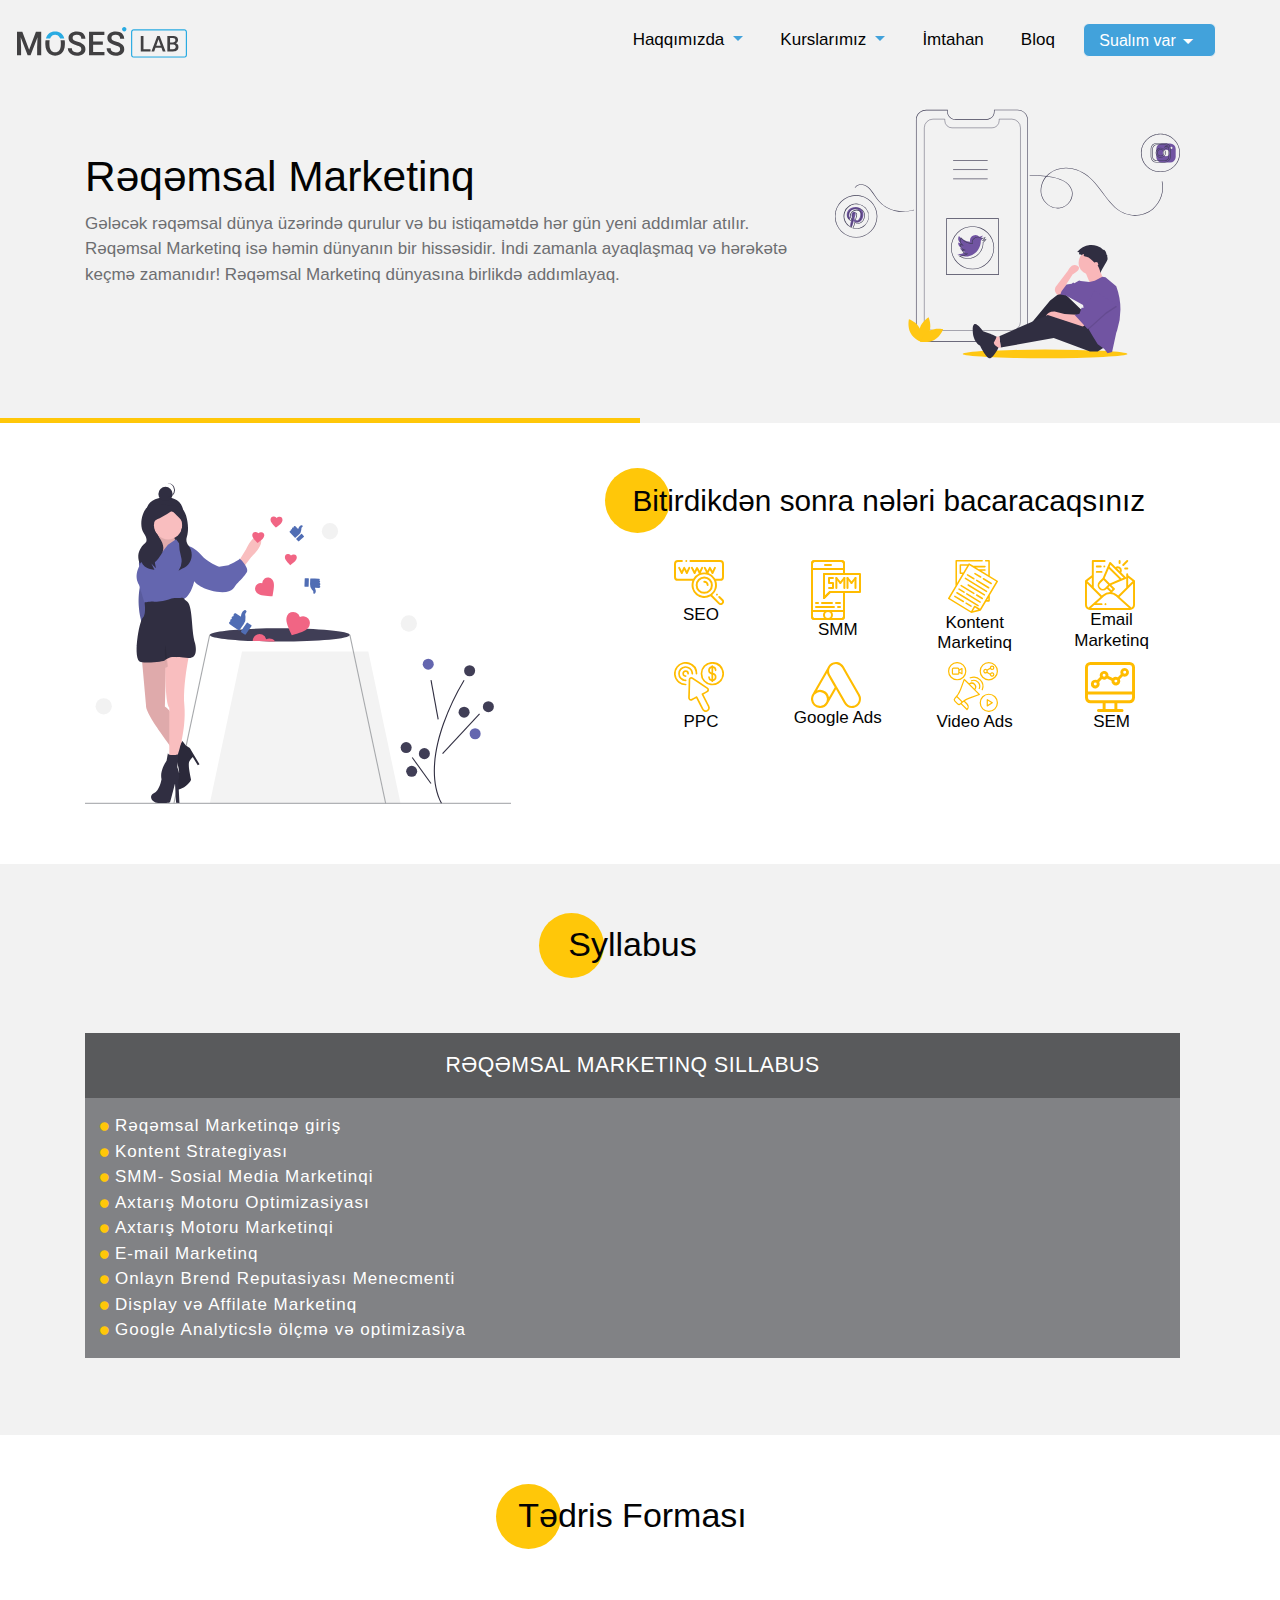
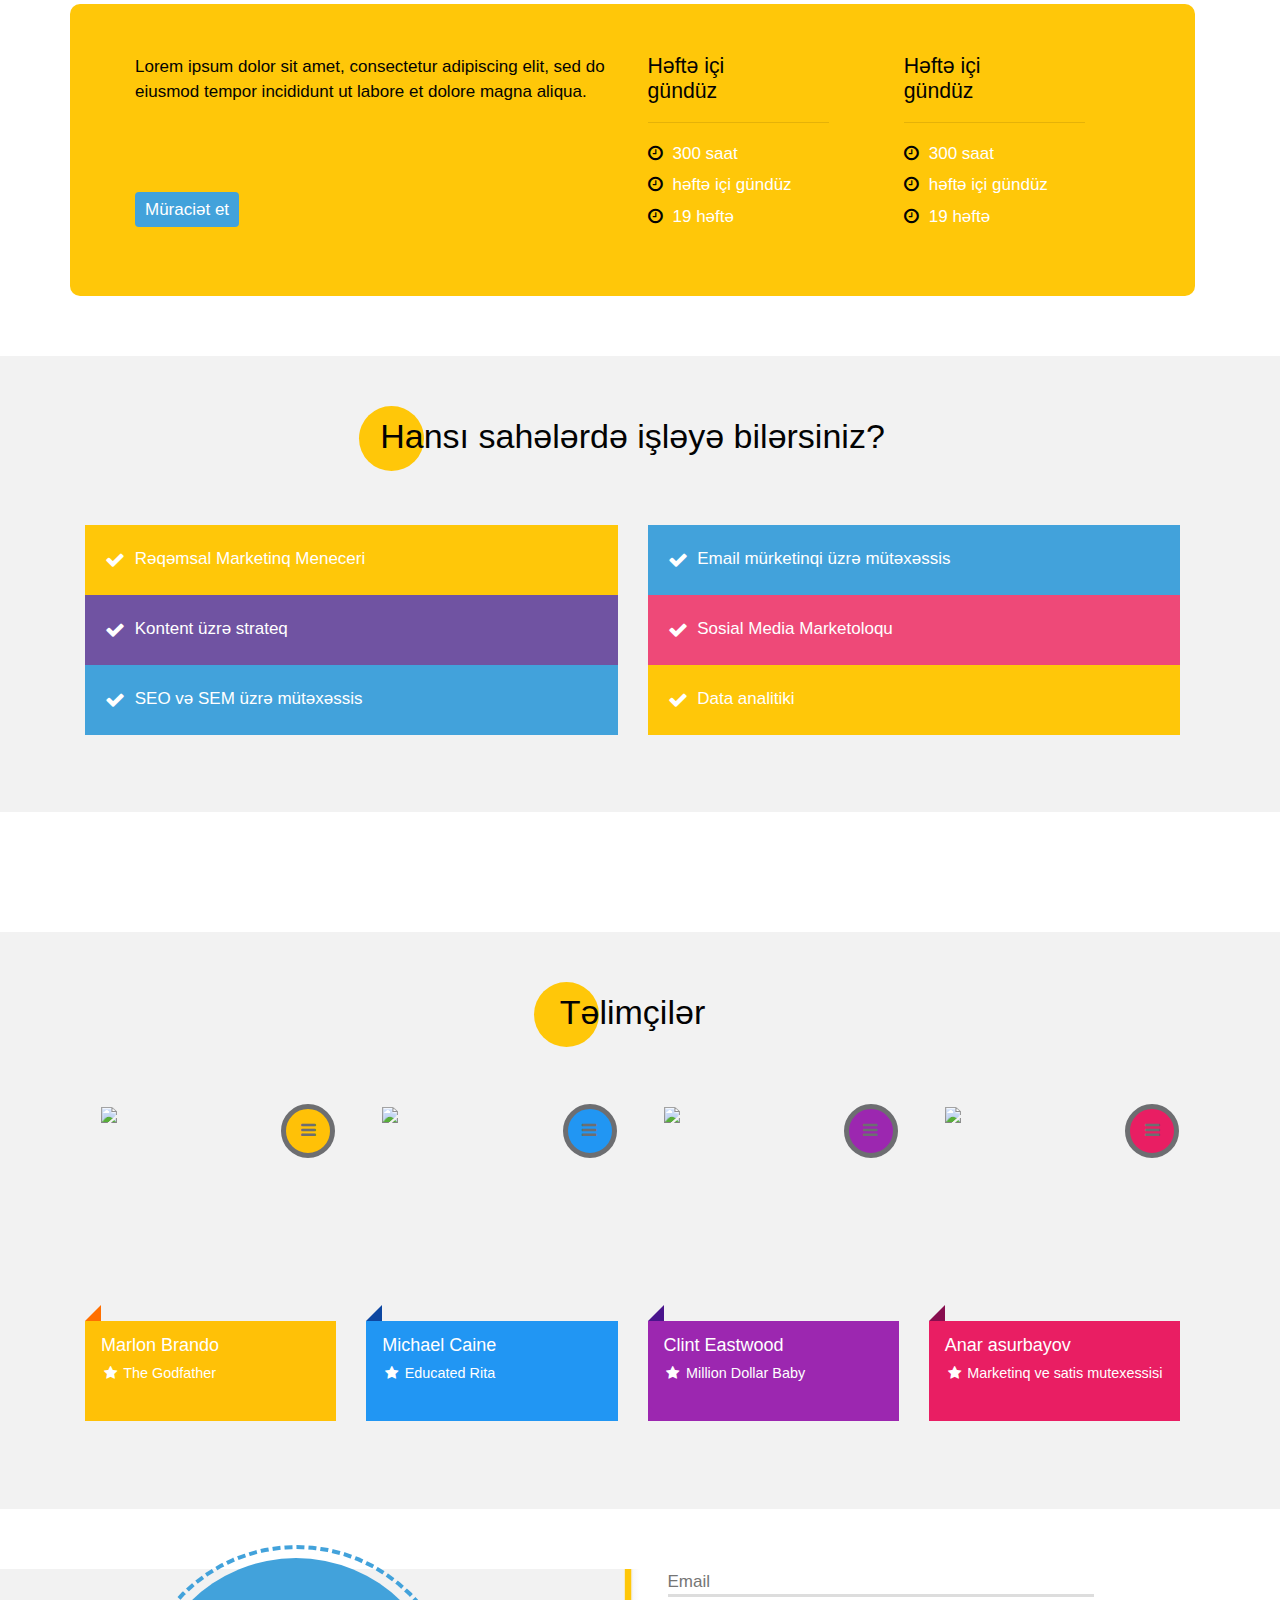
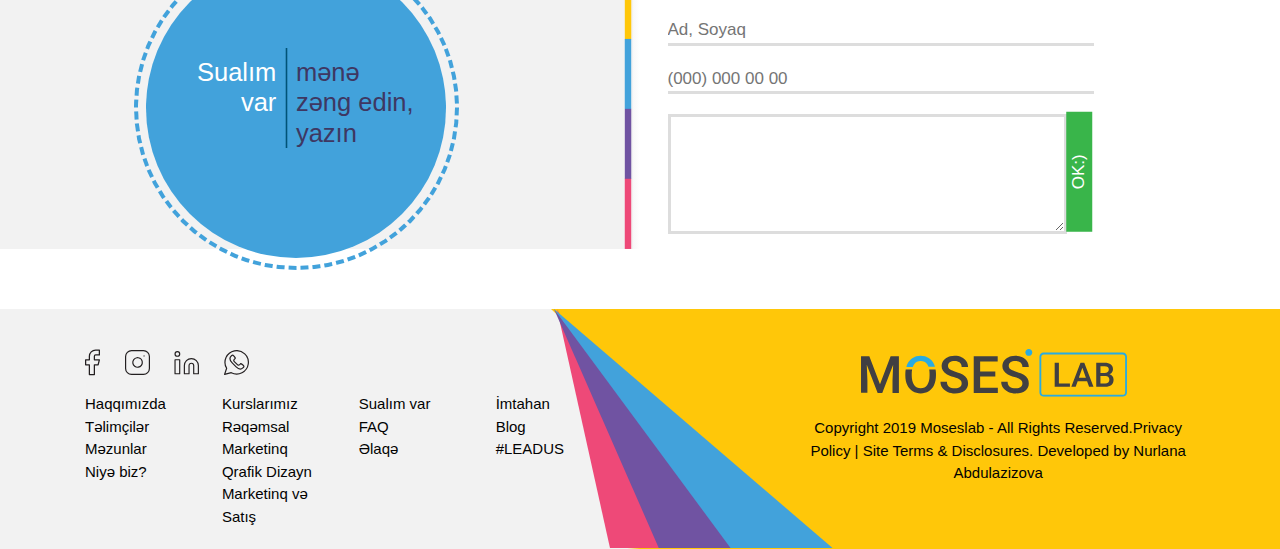
==== digital-marketing-course.html @ 6762bf2b "Initial commit" ====
<!DOCTYPE html>
<html>

<head>
    <title>Moseslab</title>
    <meta charset="utf-8">
    <link href="https://stackpath.bootstrapcdn.com/font-awesome/4.7.0/css/font-awesome.min.css" rel="stylesheet">
    <link rel="stylesheet" href="https://stackpath.bootstrapcdn.com/bootstrap/4.3.1/css/bootstrap.min.css" integrity="sha384-ggOyR0iXCbMQv3Xipma34MD+dH/1fQ784/j6cY/iJTQUOhcWr7x9JvoRxT2MZw1T" crossorigin="anonymous">
    <link rel="stylesheet" href="https://use.fontawesome.com/releases/v5.7.2/css/all.css" integrity="sha384-fnmOCqbTlWIlj8LyTjo7mOUStjsKC4pOpQbqyi7RrhN7udi9RwhKkMHpvLbHG9Sr" crossorigin="anonymous">
    <link rel="stylesheet" href="https://maxcdn.bootstrapcdn.com/font-awesome/4.7.0/css/font-awesome.min.css">
    <link href="https://fonts.googleapis.com/icon?family=Material+Icons" rel="stylesheet">
    <script src="https://code.jquery.com/jquery-3.3.1.slim.min.js" integrity="sha384-q8i/X+965DzO0rT7abK41JStQIAqVgRVzpbzo5smXKp4YfRvH+8abtTE1Pi6jizo" crossorigin="anonymous"></script>
    <script src="https://cdnjs.cloudflare.com/ajax/libs/popper.js/1.14.7/umd/popper.min.js" integrity="sha384-UO2eT0CpHqdSJQ6hJty5KVphtPhzWj9WO1clHTMGa3JDZwrnQq4sF86dIHNDz0W1" crossorigin="anonymous"></script>
    <script src="https://stackpath.bootstrapcdn.com/bootstrap/4.3.1/js/bootstrap.min.js" integrity="sha384-JjSmVgyd0p3pXB1rRibZUAYoIIy6OrQ6VrjIEaFf/nJGzIxFDsf4x0xIM+B07jRM" crossorigin="anonymous"></script>
    <link href="https://fonts.googleapis.com/css?family=Montserrat&display=swap" rel="stylesheet">
    <link rel="stylesheet" type="text/css" href="resources/css/main_queries.css">
    <link rel="stylesheet" type="text/css" href="resources/css/style.css">
    <link rel="stylesheet" href="resources/css/tutor-queries.css">
    <link rel="stylesheet" href="resources/css/queriess.css">
    <script type="text/javascript" src="https://cdnjs.cloudflare.com/ajax/libs/jquery/3.3.1/jquery.min.js"></script>
</head>

<body>
    <header>
        <nav class="navbar navbar-expand-lg navbar-dark menu-3 static-top">
            <a class="navbar-brand" href="index.html">
                <img src="resources/img/logo.svg" class="logo" alt="">
            </a>
            <button class="navbar-toggler bg-primary" type="button" data-toggle="collapse" data-target="#navbarResponsive" aria-controls="navbarResponsive" aria-expanded="false" aria-label="Toggle navigation">
                <span class="navbar-toggler-icon"></span>
            </button>
            <div class="collapse navbar-collapse main-nav" id="navbarResponsive">
                <ul class="navbar-nav ml-auto ">
                    <li class="nav-item avatar dropdown cool-link ">
                        <a class="nav-link dropdown-toggle" id="navbarDropdownMenuLink-55" data-toggle="dropdown" aria-haspopup="true" aria-expanded="false">
                            Haqqımızda
                        </a>
                        <div class="dropdown-menu  dropdown-secondary length" aria-labelledby="navbarDropdownMenuLink-55">
                            <a class="dropdown-item cool-link" href="about-us.html">Hekayəmiz</a>
                            <a class="dropdown-item cool-link" href="tutors.html">Təlimçilər</a>
                            <a class="dropdown-item cool-link" href="students.html">Məzunlar</a>
                        </div>
                    </li>
                    <li class="nav-item avatar dropdown cool-link">
                        <a class="nav-link dropdown-toggle " id="navbarDropdownMenuLink-55" data-toggle="dropdown" aria-haspopup="true" aria-expanded="false">
                            Kurslarımız
                        </a>
                        <div class="dropdown-menu dropdown-secondary length" aria-labelledby="navbarDropdownMenuLink-55">
                            <a class="dropdown-item cool-link" href="graphics-design-course.html">Qrafik Dizayn</a>
                            <a class="dropdown-item cool-link" href="marketing-sales-course.html">Marketinq və Satış</a>
                            <a class="dropdown-item cool-link" href="smm-course.html">Sosial Media MArketinq</a>
                            <a class="dropdown-item cool-link" href="digital-marketing-course.html">Rəqəmsal marketinq</a>
                        </div>
                    </li>
                    <li class="nav-item">
                        <a class="nav-link cool-link-1" href="examination.html">İmtahan</a>
                    </li>
                    <li class="nav-item">
                        <a class="nav-link cool-link-1" href="blog.html">Bloq</a>
                    </li>
                    <li class="nav-item avatar dropdown usli">
                        <a class="nav-link  have-question " id="navbarDropdownMenuLink-55" data-toggle="dropdown" aria-haspopup="true" aria-expanded="false">
                            <p style="color: white; font-weight: 200;font-size: 16px">Sualım var<i class="material-icons white100">arrow_drop_down</i></p>
                        </a>
                        <div class="dropdown-menu dropdown-secondary length " aria-labelledby="navbarDropdownMenuLink-55">
                            <a class="dropdown-item cool-link" href="faq.html">FAQ</a>
                            <a class="dropdown-item cool-link" href="contact.html">Əlaqə</a>
                        </div>
                    </li>
                </ul>
            </div>
        </nav>
        <div class="container">
            <div class="row">
                <div class="col-md-8 col-sm-6 col-12 index-text">
                    <h1>Rəqəmsal Marketinq</h1>
                    <p>Gələcək rəqəmsal dünya üzərində qurulur və bu istiqamətdə hər gün yeni addımlar atılır. Rəqəmsal Marketinq isə həmin dünyanın bir hissəsidir. İndi zamanla ayaqlaşmaq və hərəkətə keçmə zamanıdır! Rəqəmsal Marketinq dünyasına birlikdə addımlayaq.</p>
                </div>
                <div class="col-md-4 col-sm-6 col-12 index-pic">
                    <img src="resources/img/smm.svg" alt="">
                </div>
            </div>
        </div>
        <div class="horizontal-line-yellow"></div>
    </header>
    <section class="js--navbar">
        <div class="container">
            <div class="row">
                <div class="col-md-6 col-sm-6 col-12">
                    <img src="resources/img/smm_small.svg" alt="" class="course-item-pic">
                </div>
                <div class="col-md-6 col-sm-6 col-12">
                    <div class="row">
                        <h3 class="course-item-head">Bitirdikdən sonra nələri bacaracaqsınız</h3>
                        <div class="course-item-circle"></div>
                    </div>
                    <div class="row">
                        <div class="course-skill-2 col-md-3 col-sm-4 col-3">
                            <img src="resources/img/seo-icon.svg">
                            <h4>SEO</h4>
                        </div>
                        <div class="course-skill-2 col-md-3 col-sm-4 col-3">
                            <img src="resources/img/smm-icon.svg">
                            <h4>SMM</h4>
                        </div>
                        <div class="course-skill-2 col-md-3 col-sm-4 col-3">
                            <img src="resources/img/content-marketing-icon.svg">
                            <h4>Kontent<br>Marketinq</h4>
                        </div>
                        <div class="course-skill-2 col-md-3 col-sm-4 col-3">
                            <img src="resources/img/email-marketing-icon.svg">
                            <h4>Email<br>Marketinq</h4>
                        </div>
                        <div class="course-skill-2 col-md-3 col-sm-4 col-3">
                            <img src="resources/img/ppc-icon.svg">
                            <h4>PPC</h4>
                        </div>
                        <div class="course-skill-2 col-md-3 col-sm-4 col-3">
                            <img src="resources/img/google-ads-icon.svg">
                            <h4>Google Ads</h4>
                        </div>
                        <div class="course-skill-2 col-md-3 col-sm-4 col-3">
                            <img src="resources/img/video-ads-icon.svg">
                            <h4>Video Ads</h4>
                        </div>
                        <div class="course-skill-2 col-md-3 col-sm-4 col-3">
                            <img src="resources/img/sem-icon.svg">
                            <h4>SEM</h4>
                        </div>
                    </div>
                </div>
            </div>
        </div>
    </section>
    <section class="section-f2">
        <div class="container">
            <div class="row">
                <div class="col-md-12 col-sm-12 col-12">
                    <h2 class="head-index-course">Syllabus</h2>
                    <div class="graphics-course-circle"></div>
                </div>
            </div>
            <div class="row">
                <div class="col-md-12 col-sm-12 col-xs-12 syllabus-border">
                    <ul class="accordion">
                        <li class="accordion-item open">
                            <h5 class="first-line">Rəqəmsal Marketinq sillabus</h5>
                            <ul class="line-items">
                                <!--                                <img src="resources/img/icon_syllabus.svg" class="icon-home">-->
                                <li>Rəqəmsal Marketinqə giriş </li>
                                <li>Kontent Strategiyası </li>
                                <li>SMM- Sosial Media Marketinqi </li>
                                <li>Axtarış Motoru Optimizasiyası</li>
                                <li>Axtarış Motoru Marketinqi </li>
                                <li>E-mail Marketinq </li>
                                <li>Onlayn Brend Reputasiyası Menecmenti </li>
                                <li>Display və Affilate Marketinq </li>
                                <li>Google Analyticslə ölçmə və optimizasiya</li>
                            </ul>
                        </li>
                    </ul>
                </div>
            </div>
        </div>
    </section>
    <section>
        <div class="container">
            <div class="row">
                <div class="col-md-12 col-sm-12 col-12">
                    <h2 class="head-index-course">Tədris Forması</h2>
                    <div class="graphics-course-style-circle"></div>
                </div>
            </div>
            <div class="row course-style-box">
                <div class="col-md-6 col-sm-12 col-12">
                    <p>Lorem ipsum dolor sit amet, consectetur adipiscing elit, sed do eiusmod tempor incididunt ut labore et dolore magna aliqua.</p>
                    <button class="apply" data-js="open">Müraciət et</button>
                    <div class="popup">
                        <small class="form-name">Formu doldurun</small>
                        <form action="#">
                            <input class="pop-up" placeholder="Ad Soyad" type="text" required />
                            <input class="pop-up" placeholder="Email" type="email" required />
                            <input class="pop-up" placeholder="Əlaqə Nömrəsi" type="text" required />
                            <input class="formBtn" type="submit" value="Təsdiqlə" />
                            <input class="formBtn" type="reset" value="Sıfırla" />
                        </form>
                    </div>
                </div>
                <div class="col-md-3 col-sm-6 col-12 course-time">
                    <h5>Həftə içi<br>gündüz</h5>
                    <hr>
                    <ul>
                        <li>300 saat</li>
                        <li>həftə içi gündüz</li>
                        <li>19 həftə</li>
                    </ul>
                </div>
                <div class="col-md-3 col-sm-6 col-12 course-time">
                    <h5>Həftə içi<br>gündüz</h5>
                    <hr>
                    <ul>
                        <li>300 saat</li>
                        <li>həftə içi gündüz</li>
                        <li>19 həftə</li>
                    </ul>
                </div>
            </div>
        </div>
    </section>
    <section class="section-f2">
        <div class="container">
            <div class="row">
                <div class="col-md-12 col-sm-12 col-12">
                    <h2 class="head-index-course">Hansı sahələrdə işləyə bilərsiniz?</h2>
                    <div class="work-place-circle"></div>
                </div>
            </div>
            <div class="row">
                <div class="col-md-6 col-sm-6 col-12 work-place">
                    <ul>
                        <li class="check-line-1">
                            Rəqəmsal Marketinq Meneceri
                        </li>
                        <li class="check-line-2">
                            Kontent üzrə strateq
                        </li>
                        <li class="check-line-3">
                            SEO və SEM üzrə mütəxəssis
                        </li>
                    </ul>
                </div>
                <div class="col-md-6 col-sm-6 col-12 work-place">
                    <ul>
                        <li class="check-line-3">
                            Email mürketinqi üzrə mütəxəssis
                        </li>
                        <li class="check-line-4">
                            Sosial Media Marketoloqu
                        </li>
                        <li class="check-line-1">
                            Data analitiki
                        </li>

                    </ul>
                </div>
            </div>
        </div>
    </section>
    <section></section>
    <section class="section-f2">
        <div class="container">
            <div class="row">
                <div class="col-md-12 col-sm-12 col-12">
                    <h2 class="head-index-course">Təlimçilər</h2>
                    <div class="circle-tutor-course"></div>
                </div>
            </div>
            <div class="row active-with-click">
                <div class="col-md-3 col-sm-6 col-xs-12 tutor-2">
                    <article class="material-card Amber">
                        <h2>
                            <span>Marlon Brando</span>
                            <strong>
                                <i class="fa fa-fw fa-star"></i>
                                The Godfather
                            </strong>
                        </h2>
                        <div class="mc-content">
                            <div class="img-container">
                                <img class="img-responsive" src="http://u.lorenzoferrara.net/marlenesco/material-card/thumb-marlon-brando.jpg">
                            </div>
                            <div class="mc-description">
                                5 illik marketinq təcrübəsinə malik, müxtəlif sahələr üzrə bir sıra şirkətlərdə Sosial Media Marketinq meneceri olaraq işləmiş Sunay artıq öyrəndiklərini Moses Lab tələbələri ilə bölüşmək istəyir.
                            </div>
                        </div>
                        <a class="mc-btn-action">
                            <i class="fa fa-bars"></i>
                        </a>
                        <div class="mc-footer">
                            <a class="fa fa-fw fa-facebook"></a>
                            <a class="fa fa-fw fa-twitter"></a>
                            <a class="fa fa-fw fa-linkedin"></a>

                        </div>
                    </article>
                </div>
                <div class="col-md-3 col-sm-6 col-xs-12 tutor-1">
                    <article class="material-card Blue">
                        <h2>
                            <span>Michael Caine</span>
                            <strong>
                                <i class="fa fa-fw fa-star"></i>
                                Educated Rita
                            </strong>
                        </h2>
                        <div class="mc-content">
                            <div class="img-container">
                                <img class="img-responsive" src="http://u.lorenzoferrara.net/marlenesco/material-card/thumb-michael-caine.jpg">
                            </div>
                            <div class="mc-description">
                                5 illik marketinq təcrübəsinə malik, müxtəlif sahələr üzrə bir sıra şirkətlərdə Sosial Media Marketinq meneceri olaraq işləmiş Sunay artıq öyrəndiklərini Moses Lab tələbələri ilə bölüşmək istəyir.
                            </div>
                        </div>
                        <a class="mc-btn-action">
                            <i class="fa fa-bars"></i>
                        </a>
                        <div class="mc-footer">
                            <a class="fa fa-fw fa-facebook"></a>
                            <a class="fa fa-fw fa-twitter"></a>
                            <a class="fa fa-fw fa-linkedin"></a>
                        </div>
                    </article>
                </div>
                <div class="col-md-3 col-sm-6 col-xs-12 tutor-2">
                    <article class="material-card Purple">
                        <h2>
                            <span>Clint Eastwood</span>
                            <strong>
                                <i class="fa fa-fw fa-star"></i>
                                Million Dollar Baby
                            </strong>
                        </h2>
                        <div class="mc-content">
                            <div class="img-container">
                                <img class="img-responsive" src="http://u.lorenzoferrara.net/marlenesco/material-card/thumb-clint-eastwood.jpg">
                            </div>
                            <div class="mc-description">
                                5 illik marketinq təcrübəsinə malik, müxtəlif sahələr üzrə bir sıra şirkətlərdə Sosial Media Marketinq meneceri olaraq işləmiş Sunay artıq öyrəndiklərini Moses Lab tələbələri ilə bölüşmək istəyir.
                            </div>
                        </div>
                        <a class="mc-btn-action">
                            <i class="fa fa-bars"></i>
                        </a>
                        <div class="mc-footer">
                            <a class="fa fa-fw fa-facebook"></a>
                            <a class="fa fa-fw fa-twitter"></a>
                            <a class="fa fa-fw fa-linkedin"></a>
                        </div>
                    </article>
                </div>
                <div class="col-md-3 col-sm-6 col-xs-12 tutor-1">
                    <article class="material-card Pink">
                        <h2>
                            <span>Anar asurbayov</span>
                            <strong>
                                <i class="fa fa-fw fa-star"></i>
                                Marketinq ve satis mutexessisi
                            </strong>
                        </h2>
                        <div class="mc-content">
                            <div class="img-container">
                                <img class="img-responsive" src="http://u.lorenzoferrara.net/marlenesco/material-card/thumb-sean-penn.jpg">
                            </div>
                            <div class="mc-description">
                                5 illik marketinq təcrübəsinə malik, müxtəlif sahələr üzrə bir sıra şirkətlərdə Sosial Media Marketinq meneceri olaraq işləmiş Sunay artıq öyrəndiklərini Moses Lab tələbələri ilə bölüşmək istəyir.
                            </div>
                        </div>
                        <a class="mc-btn-action">
                            <i class="fa fa-bars"></i>
                        </a>
                        <div class="mc-footer">
                            <a class="fa fa-fw fa-facebook"></a>
                            <a class="fa fa-fw fa-twitter"></a>
                            <a class="fa fa-fw fa-linkedin"></a>
                        </div>
                    </article>
                </div>
            </div>
        </div>
    </section>
    <section>
        <div class="contact-back">
            <div class="container">
                <div class="row">
                    <div class="col-md-6 col-sm-12 col-12 contactus-left">
                        <div class="circle-big">
                            <h4 class="form-h">Sualım<br>var </h4>
                            <img class="form-img-line" src="resources/img/Rectangle 9.svg">
                            <h4 class="form-h2">mənə<br> zəng edin,<br>yazın</h4>
                        </div>
                        <div id="circle"> </div>
                        <!--
                <svg version="1.1" id="L1" xmlns="resources/img/2000.svg" xmlns:xlink="resources/img/2000.svg" x="0px" y="0px" viewBox="0 0 100 100" enable-background="new 0 0 100 100" xml:space="preserve">
                    <circle fill="none" stroke="#2196f2" stroke-width="2" stroke-miterlimit="15" stroke-dasharray="14.2472,14.2472" cx="50" cy="50" r="47" stroke-linecap="round">
                        <animateTransform attributeName="transform" attributeType="XML" type="rotate" dur="10s" from="0 50 50" to="360 50 50" repeatCount="indefinite" />
                    </circle>
                </svg>
-->
                        <img src="resources/img/stick.svg" class="stick">
                    </div>

                    <div class="col-md-6 col-sm-12 col-12 contactus-right">
                        <form action="index.html">
                            <input type="email" placeholder="Email" required class="form-input">
                            <input type="text" placeholder="Ad, Soyaq" required class="form-input">
                            <input type="number" placeholder="(000) 000 00 00" required class="form-input">
                            <textarea name="Təklif və ya iradlarınızı bildirin" id=""></textarea>
                            <button class="form-button">OK:)</button>
                        </form>
                    </div>
                </div>
            </div>
        </div>
    </section>
    <footer>
        <div class="container">
            <div class="row">
                <div class="col-md-6 col-sm-12 col-12 back-first">
                    <ul class="footer-contact">
                        <li><a href="#"><img src="resources/icons/facebook-icon.svg" alt=""></a></li>
                        <li><a href="#"><img src="resources/icons/instagram-icon.svg" alt=""></a></li>
                        <li><a href="#"><img src="resources/icons/linkedin-icon.svg" alt=""></a></li>
                        <li><a href="https://api.whatsapp.com/send?|=tr&phone=994553915397"><img src="resources/icons/whatsapp-icon.svg" alt=""></a></li>
                    </ul>
                    <div class="row footer-left">
                        <div class="col-md-3 col-sm-3 col-12">
                            <ul class="footer-links">
                                <li>Haqqımızda</li>
                                <li><a href="#">Təlimçilər</a></li>
                                <li><a href="#">Məzunlar</a></li>
                                <li><a href="#">Niyə biz?</a></li>
                            </ul>
                        </div>
                        <div class="col-md-3 col-sm-3 col-12">
                            <ul class="footer-links">
                                <li>Kurslarımız</li>
                                <li><a href="#">Rəqəmsal Marketinq</a></li>
                                <li><a href="#">Qrafik Dizayn</a></li>
                                <li><a href="#">Marketinq və Satış</a></li>
                            </ul>
                        </div>
                        <div class="col-md-3 col-sm-3 col-12">
                            <ul class="footer-links">
                                <li>Sualım var</li>
                                <li><a href="#">FAQ</a></li>
                                <li><a href="#">Əlaqə</a></li>
                            </ul>
                        </div>
                        <div class="col-md-3 col-sm-3 col-12">
                            <ul class="footer-links">
                                <li><a href="#">İmtahan</a></li>
                                <li><a href="#">Blog</a></li>
                                <li>#LEADUS</li>
                            </ul>
                        </div>
                    </div>
                    <div class="pink-back"></div>
                    <div class="purple-back"></div>
                    <div class="blue-back"></div>
                    <div class="yellow-back"></div>
                </div>
                <div class="col-md-6 col-sm-12 col-12 back-second">
                    <img src="resources/img/logo.svg" alt="">
                    <p>Copyright 2019 Moseslab - All Rights Reserved.Privacy Policy | Site Terms & Disclosures. Developed by Nurlana Abdulazizova</p>
                </div>
            </div>
        </div>
    </footer>
    <script src="vendors/js/jquery.waypoints.min.js"></script>
    <script src="resources/js/script.js"></script>
</body>

</html>
---- resources/css/style.css ----
/*=====================================
            common items
=====================================*/


*{
    margin: 0;
    padding: 0;
    -webkit-box-sizing: border-box;
    box-sizing: border-box;
}
button:focus{
    outline: 0;
}
html,
body{
    font-family: 'Monsterrat', 'Arial', sans-serif;
    font-weight: 300;
    font-size:  17px;
    color:  #6d6e71;
}
h1,h2,h3,h4,h5,h6{
    color: #030303;
}
.row{
    margin-right: 0px;
}
section{
    padding: 60px 0;
    background-color: #fff;
}
.section-f2{
    background-color: #f2f2f2;
}
a:hover{
    text-decoration: none;
}
/*=====================================
                navbar
=====================================*/
header{
    background-color: #f2f2f2;
}
nav{
    position: fixed;
    top: 0;
}
.navbar-collapse{
    background-color: #f2f2f2;
}
.main-nav ul{
 margin-right: 1.6em;
 margin-top: 10px;
}
.main-nav ul li a{
  color: #030303!important;
  cursor: pointer;
  margin-right: 20px;
}
.sticky{
    background-color: #f2f2f2;
    position: fixed;
    z-index: 500 !important;
    width: 100%;
    top: 0;
    left: 0;
    height: 60px;
}
.cool-link:after{
  content: ' ';
  display: block;
  width: 0;
  height: 2px;
  -webkit-transition: width 0.5s;
  transition: width 0.5s;
  background-color: #42A2DB;
  margin-top: 5px;
}
.cool-link:hover:after{
  width: 100%;
  -webkit-transition: width 0.5s;
  transition: width 0.5s;
}
.cool-link-1:after{
  content: ' ';
  display: block;
  width: 0;
  height: 2px;
  -webkit-transition: width 0.5s;
  transition: width 0.5s;
  background-color: #42A2DB;
  margin-top: 12px;
}
.cool-link-1:hover:after{
  width: 100%;
  -webkit-transition: width 0.5s;
  transition: width 0.5s;
}
.dropdown-toggle::after{
  color: #42a2db;
}
.have-question {
  height: 34px;
  display: inline-block;
  padding: 5px 15px!important;
  border-radius: 6px;
  background-color: #42A2DB;
  color: white!important;
  margin-top: 4px!important;
  border: 1px solid #f2f2f2;
}
.have-question a{
  color: #fff!important;
  margin-top: -10px;
}
.material-icons.white100 
{ 
  color: white; 
  vertical-align: bottom;
}
.carousel-indicators li{
    border-radius: 50%;
    width: 15px;
    height: 15px;
    color: #baafaf;
    background-color: gray;
}
.carousel-control-prev-icon,
.carousel-control-next-icon,
.carousel-control-prev,
.carousel-control-next{
    display: none;
}
.index-text{
    margin-top: 6%;
}
.index-text p{
    color: #6D6E71;
}
.index-head1::first-line{
    border-bottom: 3px solid  #FFC709; 
}
.index-head2::first-line{
    border-bottom: 3px solid  #42A2DB; 
}
.index-head3::first-line{
    border-bottom: 3px solid #7053A2;
}
.index-head4::first-line{
    border-bottom: 3px solid #EE4978;
}
.index-pic img{
    width: 100%;
    margin-bottom: 10%;
    height: 300px;
}
.index-more-1,
.index-more-2,
.index-more-3,
.index-more-4{
    padding: 5px 20px;
    color: #fff;
    border: none;
}
.index-more-1{
    background-color: #FFC709;
}
.index-more-2{
    background-color: #42A2DB;
}
.index-more-3{
   background-color:  #7053A2;
}
.index-more-4{
    background-color: #EE4978;
}
/*=====================================
            show hide
=====================================*/
.nav-t { margin-bottom: 1.25rem; margin-left: 0; list-style: none; }
.nav-t > li > a { display: block; }
.nav-tabs{border: none;}
.nav-tabs { *zoom: 1; }
.nav-tabs:before, .nav-tabs:after { display: table; content: ""; }
.nav-tabs:after { clear: both; }
.nav-tabs > li { float: left; }
.nav-tabs > li > a { padding-right: 1rem; padding-left: 1rem; margin-right: 0.1rem; line-height: 1rem; }
.nav-tabs > li { margin-bottom: -1px; }
.nav-tabs > li > a { padding-top: 8px; line-height: 1.25rem;}
.nav-tabs > .active > a, .nav-tabs > .active > a:hover, .nav-tabs > .active > a:focus { cursor: default;}
.tab-content.active { display: block; }
.tab-content.hide { display: none; }

/*=====================================
          index page section 2
=====================================*/
.part {
  position: relative;
  display: inline-block;
  padding: 1em 5em 1em 2em;
  overflow: hidden;
  color: #fff;
  width: 23em;
  height: 176px;
}
.part img{
  width: 90px;
  height: 90px;
}
.part h3{
  font-size: 19px;
}
.center{
 background-color: #7053a2;
  -webkit-transform-origin: 100% 0;
  transform-origin: 100% 0;
  -webkit-transform: skew(-30deg);
  transform: skew(-30deg);
  margin-left: -1.5em;
  margin-right: -1em;
}
.center h3 {
  -webkit-transform: skew(30deg);
  transform: skew(30deg);
  font-weight: 400;
  letter-spacing: 1px;
  margin-left: 7.5em;
  margin-top: 1em;
  color: white;
}
.center img{
  -webkit-transform: skew(30deg);
  transform: skew(30deg);
  margin-top: 0.5em;
  margin-left: 6em;
}
.left1:after {
 content: '';
 position: absolute;
 top: 0;
 left: 0;
 width: 100%;
 height: 100%;
 background-color: #ee4978!important;
 -webkit-transform-origin: 100% 0;
 transform-origin: 100% 0;
 -webkit-transform: skew(-30deg);
 transform: skew(-30deg);
 z-index: 1;
}
.left1 img{
  z-index: 5;
  position: absolute;
  left: 5.9em;
  top: 1.5em;
}
.left1 h3{
  position: absolute;
  z-index: 2;
  left: 4.7em;
  top: 7em;
  color: white;
  font-weight: 400;
  letter-spacing: 1px;
}
.right1{
 -webkit-transform: scaleY(-1);
 transform: scaleY(-1);
  margin-left: -5.4em;
}
.right1 h3 {
  -webkit-transform: scaleY(-1);
  transform: scaleY(-1);
  margin-top: -6.7em;
  color: white;
  font-weight: 400;
  margin-left: 8.5em;
}
.right1 img{
  -webkit-transform: scaleY(-1);
  transform: scaleY(-1);
  margin-top: 2.5em;
  margin-left: 8em;
}
.right1:before{
  content: '';
  position: absolute;
  top: 0;
  left: 0px;
  width: 100%;
  height: 100%;
  background: #42a2db;
  -webkit-transform-origin: 100% 0;
  transform-origin: 100% 0;
  -webkit-transform: skew(30deg);
  transform: skew(30deg);
  z-index: -1;
}
.index-box p{
    color: #6D6E71;
    text-align: justify;
}





/*=====================================
        index section 2 phone
=====================================*/
.squares{
width: 100%;
background-color: #fff;
height:auto;
display: none;
}
.sqr{
  width: 100%;
  height: 9em;
  border: 1px solid black;
  margin-top: 2em;
  text-align: center;
}
.sqr p{
  color: white;
  letter-spacing: 4px;
}
.sqr img{
  width: 90px;
  height: 90px;
  margin-top: 1.1em;
}
.sqr1{
  background-color: #ee4978;
  border-color: #ee4978;
}
.sqr2{
  background-color:#7053a2;
  border-color:#7053a2;
}
.sqr3{
  background-color:#42a2db;
  border-color: #42a2db; 
}
.showBtn{
   display: block;
}
.showbtn{
	display: block;
}
.tel-res{
      display: none;
	}
.hidemee{
	display: none;
}
.hideme {
  display: none;  
}
.hideme p{
    text-align: justify;
    padding: 20px;
}

/*=====================================
            share course
=====================================*/
.speed-dial {
  text-align: center;
  display: inline-block;
}
.speed-dial a,
.speed-dial a:hover,
.speed-dial a:active,
.speed-dial a:visited,
.speed-dial a:focus {
  color: #fafafa;
  display: inline-block;
  text-decoration: none;
}
.speed-dial .toggle {
  display: inline-block;
  border-radius: 50%;
  width: 25px;
  height: 25px;
  line-height: 7px;
  margin: 8px;
}
.speed-dial:hover .dials a {
  -webkit-animation: pop-in .3s ease both;
  animation: pop-in .3s ease both;
}
.speed-dial .dials {
  margin: 0;
  padding: 0;
  list-style: none;
}
.speed-dial .dials a {
  display: inline-block;
  border-radius: 50%;
  width: 25px;
  height: 25px;
  line-height: 5px;
  margin: 8px 0;
  padding-top: 4px;
  -webkit-transform: scale(0);
  transform: scale(0);
  -webkit-animation: pop-out .3s ease both;
  animation: pop-out .3s ease both;
}
.speed-dial .dials a.pop-in {
  -webkit-animation: pop-in .3s ease both;
  animation: pop-in .3s ease both;
}
.speed-dial .dials li:nth-child(0) a {
  -webkit-animation-delay: 0s;
  animation-delay: 0s;
}
.speed-dial .dials li:nth-child(1) a {
  -webkit-animation-delay: 0.1s;
  animation-delay: 0.1s;
}
.speed-dial .dials li:nth-child(2) a {
  -webkit-animation-delay: 0.2s;
  animation-delay: 0.2s;
}
.speed-dial .dials li:nth-child(3) a {
  -webkit-animation-delay: 0.3s;
  animation-delay: 0.3s;
}
.speed-dial .dials li:nth-child(4) a {
  -webkit-animation-delay: 0.4s;
  animation-delay: 0.4s;
}
.speed-dial .dials li:nth-child(5) a {
  -webkit-animation-delay: 0.5s;
  animation-delay: 0.5s;
}
.speed-dial .dials li:nth-child(6) a {
  -webkit-animation-delay: 0.6s;
  animation-delay: 0.6s;
}

.bg-share {
  background-color: #fff;
}

.bg-twitter {
  background-color: #2daae2;
}

.bg-facebook {
  background-color: #3c5b9b;
}

.bg-google-plus {
  background-color: #00e676;
}
@-webkit-keyframes pop-in {
  0% {
    -webkit-transform: scale(0);
    transform: scale(0);
  }
  100% {
    -webkit-transform: scale(1);
    transform: scale(1);
  }
}
@keyframes pop-in {
  0% {
    -webkit-transform: scale(0);
    transform: scale(0);
  }
  100% {
    -webkit-transform: scale(1);
    transform: scale(1);
  }
}
@-webkit-keyframes pop-out {
  0% {
    -webkit-transform: scale(1);
    transform: scale(1);
  }
  100% {
    -webkit-transform: scale(0);
    transform: scale(0);
  }
}
@keyframes pop-out {
  0% {
    -webkit-transform: scale(1);
    transform: scale(1);
  }
  100% {
    -webkit-transform: scale(0);
    transform: scale(0);
  }
}

/*=====================================
      index page section course
=====================================*/
.head-index-course{
    text-align: center;
}
.circle-course-index{
    content: " ";
    display: block;
    background-color: #42a2db;
    border-radius: 50%;
    width: 65px;
    height: 65px;
    margin-left: 39.5%;
    margin-top: -60px;
    margin-bottom: 5%;
}
.our-course{
    border: 2px solid #ddd;
    width: 215px;
    margin: auto 2.9%;
}
.our-course img{
    margin: 30px;
    margin-left: 28%;
    width: 40%;
    margin-top: -75%;
}
.our-course h5{
    text-align: center;
    font-size: 18px;
    margin-top: -20px;
}
.our-course p{
    text-align: center;
    color: #6D6E71;
    padding: 10px 30px;
}
.course-button-1,
.course-button-2,
.course-button-3,
.course-button-4{
    color: #fff;
    width: 214px;
    border: none;
    padding: 10px;
    margin-left: -1px;
}
.course-button-1{
    background-color: #FFC709;
}
.course-button-2{
    background-color: #42A2DB;
}
.course-button-3{
   background-color:  #7053A2;
}
.course-button-4{
    background-color: #EE4978;
}



/*=====================================
      index page section tutors
=====================================*/
.circle-tutor-index{
    content: " ";
    display: block;
    background-color: #42a2db;
    border-radius: 50%;
    width: 65px;
    height: 65px;
    margin-left: 41%;
    margin-top: -60px;
    margin-bottom: 5%;
}
@import "https://fonts.googleapis.com/css?family=Raleway:400,300,200,500,600,700";
img{
    width: 100%;
}
.fa-spin-fast {
  -webkit-animation: fa-spin-fast 0.2s infinite linear;
  animation: fa-spin-fast 0.2s infinite linear;
}
@-webkit-keyframes fa-spin-fast {
  0% {
    -webkit-transform: rotate(0deg);
    transform: rotate(0deg);
  }
  100% {
    -webkit-transform: rotate(359deg);
    transform: rotate(359deg);
  }
}
@keyframes fa-spin-fast {
  0% {
    -webkit-transform: rotate(0deg);
    transform: rotate(0deg);
  }
  100% {
    -webkit-transform: rotate(359deg);
    transform: rotate(359deg);
  }
}
.material-card {
  position: relative;
  height: 0;
  padding-bottom: calc(100% - 16px);
  margin-bottom: 6.6em;
}
.material-card h2 {
  height: 100px;
  position: absolute;
  top: calc(100% - 16px);
  left: 0;
  width: 100%;
  padding: 10px 16px;
  color: #fff;
  font-size: 18px;
  line-height: 1.6em;
  margin: 0;
  z-index: 10;
  -webkit-transition: all 0.3s;
  transition: all 0.3s;
}
.material-card h2 span {
  display: block;
}
.material-card h2 strong {
  font-weight: 400;
  display: block;
  font-size: 0.8em;
}
.material-card h2:before,
.material-card h2:after {
  content: ' ';
  position: absolute;
  left: 0;
  top: -16px;
  width: 0;
  border: 8px solid;
  -webkit-transition: all 0.3s;
  transition: all 0.3s;
}
.material-card h2:after {
  top: auto;
  bottom: 0;
}
@media screen and (max-width: 767px) {
  .material-card.mc-active {
    padding-bottom: 0;
    height: auto;
  }
}
.material-card.mc-active h2 {
  top: 0;
  padding: 10px 16px 10px 90px;
}
.material-card.mc-active h2:before {
  top: 0;
}
.material-card.mc-active h2:after {
  bottom: -16px;
}
.material-card .mc-content {
  position: absolute;
  right: 0;
  top: 0;
  bottom: -60px;
  left: 16px;
  -webkit-transition: all 0.3s;
  transition: all 0.3s;
}
.material-card .mc-btn-action {
  position: absolute;
  right: 1px;
  top: 3px;
  border-radius: 50%;
  border: 5px solid;
  width: 54px;
  height: 54px;
  line-height: 44px;
  text-align: center;
  color: #fff;
  cursor: pointer;
  z-index: 20;
  -webkit-transition: all 0.3s;
  transition: all 0.3s;
}
.material-card.mc-active .mc-btn-action {
  top: 62px;
}
.material-card .mc-description {
  position: absolute;
  top: 100%;
  right: 30px;
  left: 12px;
  bottom: 54px;
  overflow: hidden;
  opacity: 0;
  filter: alpha(opacity=0);
  -webkit-transition: all 1.2s;
  transition: all 1.2s;
}
.material-card .mc-footer {
  height: 0;
  overflow: hidden;
  -webkit-transition: all 0.3s;
  transition: all 0.3s;
}
.material-card .mc-footer h4 {
  position: absolute;
  top: 200px;
  left: 30px;
  padding: 0;
  margin: 0;
  font-size: 16px;
  font-weight: 700;
  -webkit-transition: all 1.4s;
  transition: all 1.4s;
}
.material-card .mc-footer a {
  display: block;
  float: left;
  position: relative;
  width: 52px;
  height: 52px;
  margin-left: 5px;
  margin-bottom: 15px;
  font-size: 28px;
  color: #fff;
  line-height: 52px;
  text-decoration: none;
  top: 200px;
}
.material-card .mc-footer a:nth-child(1) {
  -webkit-transition: all 0.5s;
  transition: all 0.5s;
}
.material-card .mc-footer a:nth-child(2) {
  -webkit-transition: all 0.6s;
  transition: all 0.6s;
}
.material-card .mc-footer a:nth-child(3) {
  -webkit-transition: all 0.7s;
  transition: all 0.7s;
}
.material-card .mc-footer a:nth-child(4) {
  -webkit-transition: all 0.8s;
  transition: all 0.8s;
}
.material-card .mc-footer a:nth-child(5) {
  -webkit-transition: all 0.9s;
  transition: all 0.9s;
}
.material-card .img-container {
  overflow: hidden;
  position: absolute;
  left: 0;
  top: 0;
  width: 100%;
  height: 100%;
  z-index: 3;
  -webkit-transition: all 0.3s;
  transition: all 0.3s;
}
.material-card.mc-active .img-container {
  border-radius: 50%;
  left: 0;
  top: 12px;
  width: 60px;
  height: 60px;
  z-index: 20;
}
.material-card.mc-active .mc-content {
  padding-top: 5.6em;
}
@media screen and (max-width: 767px) {
  .material-card.mc-active .mc-content {
    position: relative;
    margin-right: 16px;
  }
}
.material-card.mc-active .mc-description {
  font-size: 13px;
  top: 80px;
  padding-top: 1.5em;
  opacity: 1;
  filter: alpha(opacity=100);
}
@media screen and (max-width: 767px) {
  .material-card.mc-active .mc-description {
    position: relative;
    top: auto;
    right: auto;
    left: auto;
    padding: 10px 30px 0px 30px;
    bottom: 0;
  }
}
.material-card.mc-active .mc-footer {
  overflow: visible;
  position: absolute;
  top: calc(100% - -1px);
  left: 16px;
  right: 0;
  height: 82px;
  padding-top: 15px;
  padding-left: 25px;
}
.material-card.mc-active .mc-footer a {
  top: 0;
}
.material-card.mc-active .mc-footer h4 {
  top: -32px;
}
.material-card.Pink h2 {
  background-color: #E91E63;
}
.material-card.Pink h2:after {
  border-top-color: #E91E63;
  border-right-color: #E91E63;
  border-bottom-color: transparent;
  border-left-color: transparent;
}
.material-card.Pink h2:before {
  border-top-color: transparent;
  border-right-color: #880E4F;
  border-bottom-color: #880E4F;
  border-left-color: transparent;
}
.material-card.Pink.mc-active h2:before {
  border-top-color: transparent;
  border-right-color: #E91E63;
  border-bottom-color: #E91E63;
  border-left-color: transparent;
}
.material-card.Pink.mc-active h2:after {
  border-top-color: #880E4F;
  border-right-color: #880E4F;
  border-bottom-color: transparent;
  border-left-color: transparent;
}
.material-card.Pink .mc-btn-action {
  background-color: #E91E63;
}
.material-card.Pink .mc-btn-action:hover {
  background-color: #880E4F;
}
.material-card.Pink .mc-footer h4 {
  color: #880E4F;
}
.material-card.Pink .mc-footer a {
  background-color: #880E4F;
}
.material-card.Pink.mc-active .mc-content {
  background-color: #FCE4EC;
}
.material-card.Pink.mc-active .mc-footer {
  background-color: #F8BBD0;
}
.material-card.Pink.mc-active .mc-btn-action {
  border-color: #FCE4EC;
}
.material-card.Purple h2 {
  background-color: #9C27B0;
}
.material-card.Purple h2:after {
  border-top-color: #9C27B0;
  border-right-color: #9C27B0;
  border-bottom-color: transparent;
  border-left-color: transparent;
}
.material-card.Purple h2:before {
  border-top-color: transparent;
  border-right-color: #4A148C;
  border-bottom-color: #4A148C;
  border-left-color: transparent;
}
.material-card.Purple.mc-active h2:before {
  border-top-color: transparent;
  border-right-color: #9C27B0;
  border-bottom-color: #9C27B0;
  border-left-color: transparent;
}
.material-card.Purple.mc-active h2:after {
  border-top-color: #4A148C;
  border-right-color: #4A148C;
  border-bottom-color: transparent;
  border-left-color: transparent;
}
.material-card.Purple .mc-btn-action {
  background-color: #9C27B0;
}
.material-card.Purple .mc-btn-action:hover {
  background-color: #4A148C;
}
.material-card.Purple .mc-footer h4 {
  color: #4A148C;
}
.material-card.Purple .mc-footer a {
  background-color: #4A148C;
}
.material-card.Purple.mc-active .mc-content {
  background-color: #F3E5F5;
}
.material-card.Purple.mc-active .mc-footer {
  background-color: #E1BEE7;
}
.material-card.Purple.mc-active .mc-btn-action {
  border-color: #F3E5F5;
}
.material-card.Blue h2 {
  background-color: #2196F3;
}
.material-card.Blue h2:after {
  border-top-color: #2196F3;
  border-right-color: #2196F3;
  border-bottom-color: transparent;
  border-left-color: transparent;
}
.material-card.Blue h2:before {
  border-top-color: transparent;
  border-right-color: #0D47A1;
  border-bottom-color: #0D47A1;
  border-left-color: transparent;
}
.material-card.Blue.mc-active h2:before {
  border-top-color: transparent;
  border-right-color: #2196F3;
  border-bottom-color: #2196F3;
  border-left-color: transparent;
}
.material-card.Blue.mc-active h2:after {
  border-top-color: #0D47A1;
  border-right-color: #0D47A1;
  border-bottom-color: transparent;
  border-left-color: transparent;
}
.material-card.Blue .mc-btn-action {
  background-color: #2196F3;
}
.material-card.Blue .mc-btn-action:hover {
  background-color: #0D47A1;
}
.material-card.Blue .mc-footer h4 {
  color: #0D47A1;
}
.material-card.Blue .mc-footer a {
  background-color: #0D47A1;
}
.material-card.Blue.mc-active .mc-content {
  background-color: #E3F2FD;
}
.material-card.Blue.mc-active .mc-footer {
  background-color: #BBDEFB;
}
.material-card.Blue.mc-active .mc-btn-action {
  border-color: #E3F2FD;
}
.material-card.Amber h2 {
  background-color: #FFC107;
}
.material-card.Amber h2:after {
  border-top-color: #FFC107;
  border-right-color: #FFC107;
  border-bottom-color: transparent;
  border-left-color: transparent;
}
.material-card.Amber h2:before {
  border-top-color: transparent;
  border-right-color: #FF6F00;
  border-bottom-color: #FF6F00;
  border-left-color: transparent;
}
.material-card.Amber.mc-active h2:before {
  border-top-color: transparent;
  border-right-color: #FFC107;
  border-bottom-color: #FFC107;
  border-left-color: transparent;
}
.material-card.Amber.mc-active h2:after {
  border-top-color: #FF6F00;
  border-right-color: #FF6F00;
  border-bottom-color: transparent;
  border-left-color: transparent;
}
.material-card.Amber .mc-btn-action {
  background-color: #FFC107;
}
.material-card.Amber .mc-btn-action:hover {
  background-color: #FF6F00;
}
.material-card.Amber .mc-footer h4 {
  color: #FF6F00;
}
.material-card.Amber .mc-footer a {
  background-color: #FF6F00;
}
.material-card.Amber.mc-active .mc-content {
  background-color: #FFF8E1;
}
.material-card.Amber.mc-active .mc-footer {
  background-color: #FFECB3;
}
.material-card.Amber.mc-active .mc-btn-action {
  border-color: #FFF8E1;
}
/*=====================================
      index page section student
=====================================*/
.circle-student-index{
    content: " ";
    display: block;
    background-color: #42a2db;
    border-radius: 50%;
    width: 65px;
    height: 65px;
    margin-left: 38.5%;
    margin-top: -60px;
    margin-bottom: 5%;
}
.left-line{
   color: #9b9494;
    
}
.right-line{
    color: #9b9b9b; 
}
.controls-top {
    text-align: center;
    /*margin-bottom: 1.88rem;*/
}
.btn-floating {
    -webkit-box-shadow: 0 5px 11px 0 rgba(0,0,0,.18), 0 4px 15px 0 rgba(0,0,0,.15);
    box-shadow: 0 5px 11px 0 rgba(0,0,0,.18), 0 4px 15px 0 rgba(0,0,0,.15);
    width: 47px;
    height: 47px;
    position: relative;
    z-index: 1;
    vertical-align: middle;
    display: inline-block;
    overflow: hidden;
    -webkit-transition: all .2s ease-in-out;
    transition: all .2s ease-in-out;
    margin: 10px;
    border-radius: 50%;
    padding: 0;
    cursor: pointer;
    /*top: 17px;*/
    /*padding-left: 50px;*/
}
.btn-floating i {
    display: inline-block;
    width: inherit;
    text-align: center;
    color: #555;
    font-size: 1.25rem;
    line-height: 47px;
}
.video-main{
    height: 200px;
    width: 100%;
}

/*=====================================
      index page section blog
=====================================*/
.circle-blog-index{
    content: " ";
    display: block;
    background-color: #42a2db;
    border-radius: 50%;
    width: 65px;
    height: 65px;
    margin-left: 44.5%;
    margin-top: -60px;
    margin-bottom: 5%;
}
.blog-card {
	 display: -webkit-box;
	 display: -ms-flexbox;
	 display: flex;
	 -webkit-box-orient: vertical;
	 -webkit-box-direction: normal;
	 -ms-flex-direction: column;
	 flex-direction: column;
	 margin: 0rem auto;
	 -webkit-box-shadow: 0 3px 7px -1px rgba(0, 0, 0, .1);
	 box-shadow: 0 3px 7px -1px rgba(0, 0, 0, .1);
	 margin-bottom: 1.6%;
	 background: #fff;
	 line-height: 1.4;
	 border-radius: 5px;
	 overflow: hidden;
	 z-index: 0;
     height: 200px;
}
 .blog-card a {
	 color: inherit;
}
 .blog-card a:hover {
	 color: #5ad67d;
}
 .blog-card:hover .photo {
	 -webkit-transform: scale(1.3) rotate(3deg);
	 transform: scale(1.3) rotate(3deg);
}
 .blog-card .meta {
	 position: relative;
	 z-index: 0;
	 height: 200px;
}
 .blog-card .photo {
	 position: absolute;
	 top: 0;
	 right: 0;
	 bottom: 0;
	 left: 0;
	 background-size: cover;
	 background-position: center;
	 -webkit-transition: -webkit-transform 0.2s;
	 transition: -webkit-transform 0.2s;
	 transition: transform 0.2s;
	 transition: transform 0.2s, -webkit-transform 0.2s;
}
 .blog-card .details, .blog-card .details ul {
	 margin: auto;
	 padding: 0;
	 list-style: none;
}
 .blog-card .details {
	 position: absolute;
	 top: 0;
	 bottom: 0;
	 left: -100%;
	 margin: auto;
	 -webkit-transition: left 0.2s;
	 transition: left 0.2s;
	 background: rgba(0, 0, 0, .6);
	 color: #fff;
	 padding: 10px;
	 width: 100%;
	 font-size: 0.9rem;
}
 .blog-card .details a {
	 -webkit-text-decoration: dotted underline;
	 text-decoration: dotted underline;
}
 .blog-card .details ul li {
	 display: inline-block;
}
 .blog-card .details .author:before {
	 font-family: FontAwesome;
	 margin-right: 10px;
	 content: "\f007";
}
 .blog-card .details .date:before {
	 font-family: FontAwesome;
	 margin-right: 10px;
	 content: "\f133";
}
 .blog-card .details .tags ul:before {
	 font-family: FontAwesome;
	 content: "\f02b";
	 margin-right: 10px;
}
 .blog-card .details .tags li {
	 margin-right: 2px;
}
 .blog-card .details .tags li:first-child {
	 margin-left: -4px;
}
 .blog-card .description1 {
	 padding: 1rem;
	 background: #fff;
	 position: relative;
	 z-index: 1;
}
 .blog-card .description1 h1, .blog-card .description h2 {
	 font-family: Poppins, sans-serif;
}
 .blog-card .description1 h1 {
	 line-height: 1;
	 margin: 0;
	 font-size: 1.7rem;
}
 .blog-card .description1 h2 {
	 font-size: 1rem;
	 font-weight: 300;
	 text-transform: uppercase;
	 color: #a2a2a2;
	 margin-top: 5px;
}
 .blog-card .description1 .read-more {
	 text-align: right;
}
 .blog-card .description1 .read-more a {
	 color: #29ABE2;
	 display: inline-block;
	 position: relative;
}
 .blog-card .description1 .read-more a:after {
	 content: "\f061";
	 font-family: FontAwesome;
	 margin-left: -10px;
	 opacity: 0;
	 vertical-align: middle;
	 -webkit-transition: margin 0.3s, opacity 0.3s;
	 transition: margin 0.3s, opacity 0.3s;
}
 .blog-card .description1 .read-more a:hover:after {
	 margin-left: 5px;
	 opacity: 1;
}
 .blog-card p {
	 position: relative;
	 margin: 1rem 0 0;
}
 .blog-card p:first-of-type {
	 margin-top: 1.25rem;
     font-size: 13px;
}
 .blog-card p:first-of-type:before {
	 content: "";
	 position: absolute;
	 height: 5px;
	 background: #42a2db;
	 width: 35px;
	 top: -0.75rem;
	 border-radius: 3px;
}
 .blog-card:hover .details {
	 left: 0%;
}
 @media (min-width: 640px) {
	 .blog-card {
		 -webkit-box-orient: horizontal;
		 -webkit-box-direction: normal;
		 -ms-flex-direction: row;
		 flex-direction: row;
		 max-width: 700px;
	}
	 .blog-card .meta {
		 -ms-flex-preferred-size: 40%;
		 flex-basis: 40%;
		 height: auto;
	}
	 .blog-card .description1 {
		 -ms-flex-preferred-size: 60%;
		 flex-basis: 60%;
	}
	 .blog-card .description1:before {
		 -webkit-transform: skewX(-3deg);
		 transform: skewX(-3deg);
		 content: "";
		 background: #fff;
		 width: 30px;
		 position: absolute;
		 left: -10px;
		 top: 0;
		 bottom: 0;
		 z-index: -1;
	}
	 .blog-card.alt {
		 -webkit-box-orient: horizontal;
		 -webkit-box-direction: reverse;
		 -ms-flex-direction: row-reverse;
		 flex-direction: row-reverse;
	}
	 .blog-card.alt .description1:before {
		 left: inherit;
		 right: -10px;
		 -webkit-transform: skew(3deg);
		 transform: skew(3deg);
	}
	 .blog-card.alt .details {
		 padding-left: 25px;
	}
}




/*=====================================
           contact us index
=====================================*/
.contact-back{
   background: rgb(242,242,242);
   background: -webkit-gradient(linear, left top, right top, color-stop(49%, rgba(242,242,242,1)), color-stop(50%, rgba(255,255,255,1)), color-stop(53%, rgba(255,255,255,1)));
   background: linear-gradient(90deg, rgba(242,242,242,1) 49%, rgba(255,255,255,1) 50%, rgba(255,255,255,1) 53%);
}
.contactus-left{
    background-color: #f2f2f2;
}
.stick{
    float: right;
    height: 280px;
    position: relative;
    left: 52%;
    
}
.form-img-line{
    width: 5px;
    height: 100px;
}
/*
svg {
  width: 345px;
  height: 345px;
  margin: 20px;
  position: absolute;
  top: -24.5%;
  left: 19%;
}
*/
#circle{
  height: 325px;
  width: 325px;
  border: dashed 4px #42a2db;
  border-radius: 50%; 
  margin: auto;
  position: absolute;
  left: 11.3%;
  top: -8.5%;
  
    -webkit-animation: spin 10s linear infinite;
  animation: spin 10s linear infinite;
}
.circle-big{
    content: " ";
    width: 300px;
    height: 300px;
    position: absolute;
    top: -4%;
    left: 13.5%;
    background-color: #42a2db;
    border-radius: 50%;
}
@-webkit-keyframes spin {
   
    100% {
        -webkit-transform: rotate(360deg);
    }
}
@keyframes spin {
   
    100% {
        -webkit-transform: rotate(360deg);
        transform:rotate(360deg);
    }
}
@-webkit-keyframes rotar {
  
   50% {
        background-color:#330000
    }
   
    100% {
        -webkit-transform: rotate(360deg);
      background-color:#333333;
    }
}
@keyframes rotar {
  
   50% {
        background-color:#330000
          
    }
   
    100% {
        -webkit-transform: rotate(360deg);
        transform:rotate(360deg);
      background-color:#333333;
    }
}
.form-h{
    position: absolute;
    top: 33%;
    left: 17%;
    text-align: right;
    color: white;
}
.form-h2{
   position: absolute;
    top: 33%;
    left: 50%; 
    color: #3e3762;
}
.form-img-line{
  margin-left: 46%;
    margin-top:30%;
}
.form-input{
    display: block;
    margin-bottom: 20px;
    margin-left: 20px;
    border: none;
    width: 80%;
    border-bottom: 3px solid #ddd;
}
textarea{
    width: 75%;
    margin-left: 20px;
    height: 120px;
    border:  3px solid #ddd;
}
.form-button{
    -webkit-transform: rotate(270deg);
    transform: rotate(270deg);
    width: 120px;
    color: #fff;
    background-color: #39B54A;
    border: none;
    position: absolute;
    right: 10%;
    bottom:23%;
}
/*=====================================
                  footer
=====================================*/
footer{
    height: 240px;
    background: rgb(242,242,242);
    background: -webkit-gradient(linear, left top, right top, color-stop(49%, rgba(242,242,242,1)), color-stop(50%, rgba(255,199,9,1)), color-stop(53%, rgba(255,199,9,1)));
    background: linear-gradient(90deg, rgba(242,242,242,1) 49%, rgba(255,199,9,1) 50%, rgba(255,199,9,1) 53%);
}
.footer-contact{
    margin-top: 40px;
}
.footer-contact li{
    width: 25px;
    display: inline-block;
    margin-right: 20px;
}
.footer-contact li:first-child{
    width: 15px;
}
.footer-links li{
    list-style: none;
    color: #030303;
    font-size: 15px;
}
.footer-links li a{
    color: #030303;
    text-decoration: none;
    font-size: 15px;
}
.back-first{
    background-color: #f2f2f2;
}
.back-second{
    background-color:  #FFC709;
}
.back-second img{
    width: 50%;
    margin-top: 40px;
    margin-left: 40%;
    margin-bottom: 20px;
}
.back-second p{
    position: absolute;
    right: 0;
    width: 70%;
    color: #030303;
    text-align: center;
    font-size: 15px;
}
.yellow-back:before{
  content: '';
  position: absolute;
  top: 0;
  left: 85.5%;
  width: 16%;
  height: 100%;
  background: #FFC709;
  -webkit-transform-origin: 100% 0;
  transform-origin: 100% 0;
  -webkit-transform: skew(47deg, 0deg);
  transform: skew(47deg, 0deg);
  z-index: 0;
}
.blue-back{
  content: '';
    position: absolute;
    top: 0%;
    left: 83%;
    width: 13%;
    height: 99%;
    /* background: #42a2db; */
    border-left: 1em solid transparent;
    border-right: 5em solid transparent;
    border-bottom: 14.1em solid #42A2DB;
    transform-origin: 100% 0;
    -moz-transform-origin: 100% 0;
    -webkit-transform-origin: 100% 0;
    transform: skew(39deg, 0deg);
    -webkit-transform: skew(39deg, 0deg);
    -moz-transform: skew(39deg, 0deg);
    z-index: 1;
}
.pink-back{
  content: '';
    position: absolute;
    top: 0%;
    left: 80.5%;
    width: 7%;
    height: 99%;
    /* background: #7053A2; */
    border-left: 2em solid transparent;
    border-right: 2em solid transparent;
    border-bottom: 14.1em solid #EE4978;
    -webkit-transform-origin: 100% 0;
    transform-origin: 100% 0;
    transform: skew(20deg, 0deg);
    -webkit-transform: skew(20deg, 0deg);
    -moz-transform: skew(20deg, 0deg);
    z-index: 1;
}
.purple-back{
  content: '';
    position: absolute;
    top: 0px;
    left: 83%;
    width: 9%;
    height: 100%;
    /* background: #EE4978; */
    border-left: 1em solid transparent;
    border-right: 4em solid transparent;
    border-bottom: 14.1em solid #7053A2;
    -webkit-transform-origin: 100% 0;
    transform-origin: 100% 0;
    transform: skew(27deg, 0deg);
    -webkit-transform: skew(27deg, 0deg);
    -ms-transform: skew(27deg, 0deg);
    z-index: 1;
}

/*=========================================================
                About Page
=========================================================*/
.circle-about-story{
    content: " ";
    display: block;
    background-color: #42a2db;
    border-radius: 50%;
    width: 65px;
    height: 65px;
    margin-left: 40%;
    margin-top: -60px;
    margin-bottom: 5%;
}
.story-pic{
    width: 100%;
}
.story-text{
    margin-top: 3%;
}
.story-text p,
.whyus-text p{
    text-align: justify;
    padding: 30px;
}
.circle-whyus-story{
    content: " ";
    display: block;
    background-color: #42a2db;
    border-radius: 50%;
    width: 65px;
    height: 65px;
    margin-left: 41%;
    margin-top: -60px;
    margin-bottom: 5%;
}
.whyus-text{
    margin-top: 7%;
}
/*=========================================================
                Tutors Page
=========================================================*/
.tutor-box img{
    width: 200px;
    margin: 0px 20px;
}
.tutor-name-1,
.tutor-name-2,
.tutor-name-3,
.tutor-name-4{
    text-align: center;
    margin:0px 20px;
    padding: 10px;
    color: #fff;
}
.tutor-name-1{
    background-color: #FFC709;
}
.tutor-name-2{
    background-color: #42a2db;
}
.tutor-name-3{
    background-color: #7053A2;
}
.tutor-name-4{
    background-color: #EE4978;
}
.tutor-img-mini{
    width: 150px;
    margin-bottom: 40px;
}
.tutor-mini-name{
    position: absolute;
    bottom: 20px;
    left: 170px;
    font-size: 22px;
    color: #030303; 
}
.tutor-about{
    margin: auto 16%;
}
.tutor-about p{
    text-align: justify;
}
.tutor-contact li{
    list-style: none;
    width: 20px;
    margin-right: 20px;
    display: inline-block;
}
.tutor-contact li:first-child{
    width: 13px;
}
.join-group{
    float: right;
    margin-top: -50px;
    padding: 5px 10px;
    color: #fff;
    background-color: #42a2db;
    border: none;
    border-radius: 4px;
}
/*=========================================================
                Student Page
=========================================================*/
.video{
    height: 200px;
    width: 100%;
}
.apply{
    color: #fff;
    background-color: #42a2db;
    padding: 5px 10px;
    border-radius: 4px;
    border: none;
}

/*=========================================================
              courses Page
=========================================================*/
.course-icon{
  width: 60px;  
}
.course-icon2{
    width: 80px;
}
.course-level{
    width: 320px;
    margin-left: 36%;
}
.course-level span{
    font-size: 30px;
    color: #030303;
}
.cool-link-course:after{
  content: ' ';
  display: block;
  width: 0;
  height: 2px;
  -webkit-transition: width 0.5s;
  transition: width 0.5s;
  background-color: #FFC709;
  margin-top: 5px;
}
.cool-link-course:hover:after{
  width: 100%;
  -webkit-transition: width 0.5s;
  transition: width 0.5s;
}
.course-item-head{
    text-align: center;
    position: absolute;
}
.course-item-circle{
    content: " ";
    display: block;
    background-color: #FFC709;
    border-radius: 50%;
    width: 65px;
    height: 65px;
    margin-left: -5%;
    margin-top: -15px;
    margin-bottom: 5%;
}
.course-item-pic{
    width: 80%;
}
.course-skill img{
    width: 50px;
    margin-left: 33%;
    height: 50px;
}
.course-skill h4{
    font-size: 17px;
    text-align: center;
    margin-bottom: 30px;
}
.course-skill-2 img{
    width: 50px;
    margin-left: 25%;
}
.course-skill-2 h4{
    font-size: 17px;
    text-align: center;
}
.graphics-course-circle{
    content: " ";
    display: block;
    background-color: #FFC709;
    border-radius: 50%;
    width: 65px;
    height: 65px;
    margin-left: 41.5%;
    margin-top: -60px;
    margin-bottom: 5%;
}
.graphics-course-style-circle{
    content: " ";
    display: block;
    background-color: #FFC709;
    border-radius: 50%;
    width: 65px;
    height: 65px;
    margin-left: 37.5%;
    margin-top: -60px;
    margin-bottom: 5%;
}
.work-place-circle{
    content: " ";
    display: block;
    background-color: #FFC709;
    border-radius: 50%;
    width: 65px;
    height: 65px;
    margin-left: 25%;
    margin-top: -60px;
    margin-bottom: 5%;
}
.course-style-box{
    border-radius: 10px;
    background-color: #FFC709;
    padding: 50px;
    color: #030303;
}
.course-style-box p{
    margin-bottom: 18%;
}
.course-time ul li{
    color: #fff;
    margin-bottom: 5px;
    list-style: none;
}
.course-time ul li::before{
    content: '\f017';
    color: #030303;
    margin-right: 10px;
    font-family: FontAwesome;
}
hr{
    width: 80%;
}
/* accordion */
.accordion{
	list-style-type:none;
    cursor: pointer;
}
.syllabus-border{
    border-radius: 10px !important;
}
.accordion-item h5{
	color: #FFF;
	font-weight: 400;
	letter-spacing: 0.5px;
	margin: 0;
	padding: 20px 15px;
	position: relative;
	text-transform: uppercase;
    text-align: center;
    
}

.accordion-item h5::before{
	content: '\f078';
	font-family: 'Font Awesome 5 Free';
	font-weight: bold;
	position: absolute;
	top: 35%;
	left: 35px;
	-webkit-transform: translatex(-50%) rotate(0);
	transform: translatex(-50%) rotate(0);
	-webkit-transition: -webkit-transform 0.2s ease-in-out;
	transition: -webkit-transform 0.2s ease-in-out;
	transition: transform 0.2s ease-in-out;
	transition: transform 0.2s ease-in-out, -webkit-transform 0.2s ease-in-out;
    color: #FFC709;
}
.accordion-item.open h5::before{
	-webkit-transform: translatex(-50%) rotate(180deg);
	transform: translatex(-50%) rotate(180deg);
}
.first-line{
    background-color: #595A5C;
}
.second-line{
    background-color: #A8AAAD;
}
.accordion-item p{
	display:none;
	letter-spacing: 1px;
	margin: 0;
	padding: 15px;
    background-color: #818285;
    color: #fff;
}
.accordion-item ul{
	display:none;
	letter-spacing: 1px;
	padding: 15px;
    background-color: #818285;
    color: #fff;
    list-style: none;
}
.accordion-item ul li:before{
   content: '\f111';
   color: #FFC709;
   font-family: FontAwesome;
   margin-right: 5px;
   font-size: 10px;
   vertical-align: middle;
}
.accordion-item.open p{
	display: block;
}
.accordion-item.open ul{
	display: block;
}

/*work place */
.work-place{
    widows: 100%;
}
.work-place li{
    list-style: none;
}
.check-line-1,
.check-line-2,
.check-line-3,
.check-line-4{
    padding: 20px;
    color: #fff;
    vertical-align: middle;
}
.check-line-1{
    background-color: #FFC709;
}
.check-line-2{
    background-color: #7053A2;
}
.check-line-3{
    background-color: #42a2db;
}
.check-line-4{
    background-color: #EE4978;
}
.work-place ul li:before{
   content: '\f00c';
   color: #fff;
   font-family: FontAwesome;
   margin-right: 5px;
   font-size: 20px;
   vertical-align: middle;
}
.circle-tutor-course{
    content: " ";
    display: block;
    background-color: #FFC709;
    border-radius: 50%;
    width: 65px;
    height: 65px;
    margin-left: 41%;
    margin-top: -60px;
    margin-bottom: 5%;
}

/*=====================================
              Contact page
=====================================*/
.circle-contact{
    content: " ";
    display: block;
    background-color: #42a2db;
    border-radius: 50%;
    width: 65px;
    height: 65px;
    margin-left: 43.5%;
    margin-top: -60px;
    margin-bottom: 5%;
}
.map-contact{
    width: 100%;
    height: 400px;
}
.section-contact{
    background-color: #f2f2f2;
    margin-left: 1px;
}
.adress::after{
    display: block;
    content: " ";
    height: 3px;
    background-color: #EE4978;
    width: 40%;
    margin-top: 10px;
}
.phone::after{
    display: block;
    content: " ";
    height: 3px;
    background-color: #FFC709;
    width: 45%;
    margin-top: 10px;
}
.mail::after{
    display: block;
    content: " ";
    height: 3px;
    background-color: #7053A2;
    width: 42%;
    margin-top: 10px;
}
.contact-item{
    padding: 40px;
}
.contact-item p{
    color: #030303;
    margin-left: 23%;
}
.contact-item h3{
    margin-left: 23%;
}
/*=====================================
              faq page
=====================================*/
.circle-faq{
    content: " ";
    display: block;
    background-color: #42a2db;
    border-radius: 50%;
    width: 65px;
    height: 65px;
    margin-left: 32%;
    margin-top: -60px;
    margin-bottom: 5%;
}
.question-box-1,
.question-box-2,
.question-box-3,
.question-box-4{
    background-color: #f2f2f2;
    width: 240px;
    padding: 20px;
    height: 120px;
}
.question-box-1{
    border-top: 10px solid #EE4978;
}
.question-box-2{
    border-top: 10px solid #42a2db;
}
.question-box-3{
    border-top: 10px solid #FFC709;
}
.question-box-4{
    border-top: 10px solid #39B54A;
}
.question-box-1 img,
.question-box-2 img,
.question-box-3 img,
.question-box-4 img{
    width: 70px;
    float: left;
}
.question-box-3 img{
    margin-top: 10px;
}
.question-box-1 span,
.question-box-2 span,
.question-box-3 span,
.question-box-4 span{
    float: left;
    font-size: 15px;
    margin-left: 10px;
}
.question-box-1 span{
    color: #EE4978;
    margin-top: 20px;
}
.question-box-2 span{
    color: #42a2db;
    margin-top: 20px;
}
.question-box-3 span{
    color: #FFC709;
    margin-top: 20px;
}
.question-box-4 span{
    color: #39B54A;
    margin-top: 20px;
}
/*=====================================
          question answer
=====================================*/

.toggle-box-region {background-color:#fff; border:1px solid #d9d9d9; padding:16px 18px;}
.toggle-box {display:none;}
.toggle-box + label {
	color:#555;
	cursor:pointer;
	display:block;
	font-weight:bold;
	line-height:23px;
	padding:.3em 0 .3em 26px;
	position:relative;
}

.toggle-box + label + div {display:none; margin:0 0 14px;}
.toggle-box:checked + label:nth-child(n) + div {display:block;}

.toggle-box + label:before {
	position:absolute;
	content:"\f067";
	font-family:FontAwesome;
	top:.3em;
	left:0px;
	color:#42A2DB;
}
.toggle-box:checked + label {color:#42A2DB;}
.toggle-box:checked + label:before {content:"\f068";}
.toggle-box-content {color:#000; padding:2px 1em .6em 28px;}

/*=====================================
          Bloq page
=====================================*/
.menu{
    border: 2px solid #f2f2f2;
    border-radius: 3px;
}
.menu li{
    list-style: none;
}
.menu li button{
    width: 100%;
}
.menu li button p{
    float: left;
}
.menu li button span{
    float: right;
    padding-top: 10px;
}
.special-blog{
    width: 100%;
    border: 2px solid #f2f2f2;
    padding: 10px;
}
.special-blog li{
    list-style: none;
    margin: 10px 0px;
}
.special-blog li a{
    color: #030303;
}
.special-blog li a:hover{
    color: #42a2db;
}
.blog-h3{
    text-align: center;
}


/*=====================================
              exam page
=====================================*/
.exam img{
    width: 60px;
    float: left;
    margin-left: 20%;
}
.exam h4{
    float: left;
    margin-top: 15px;
    margin-left: 10px;
}
.exam{
    height: 100px;
}
.btn-exam{
   margin-top: 3%;
   background-color: #fff;
   border: none;
   width: 50%;
}
/*=====================================
              single blog page
=====================================*/
.single-blog img{
   width: 100%;
}
.single-blog h1{
    color: #42a2db;
}
.single-blog p{
    margin: 20px 0px;
    color: #030303;
    text-align: justify;
}
.blog-text{
    padding: 20px;
}
.popular-blog{
    border-bottom: 2px solid #f2f2f2;
    margin-top: 20px;
    display: block;
    color: #030303;
}
.popular-blog:hover{
    color: #42a2db;
}
.popular-blog img{
    width: 80px;
}
.popular-blog span{
    position: relative;
    top: 0px;
    left: 5px;
}
.popular-blog p{
   position: relative;
    top: -20px;
    left: 30%; 
}
.popular-box{
    border: 2px solid #f2f2f2;
    padding: 20px;
}
.popular-box h4{
    text-align: center;
}
.popular-box{
    width: 100%;
}
/*=====================================
            share blog
=====================================*/
@import 'https://maxcdn.bootstrapcdn.com/font-awesome/4.3.0/css/font-awesome.min.css';
@import 'https://fonts.googleapis.com/css?family=Roboto:700,400';

.card__share {
    float: right;
    position: relative;
    margin-top: -42px;
}

.card__social {
    position: absolute;
    top: 0;
    right: 0;
    visibility: hidden;
    width: 160px;
    -webkit-transform: translateZ(0);
    transform: translateZ(0);
    -webkit-transform: translateX(0px);
    transform: translateX(0px);
    -webkit-transition: -webkit-transform 0.35s ease;
    transition: -webkit-transform 0.35s ease;
    transition: transform 0.35s ease;
    transition: transform 0.35s ease, -webkit-transform 0.35s ease;
}

.card__social--active {
    visibility: visible;
    /*z-index: 3;*/
    -webkit-transform: translateZ(0);
    transform: translateZ(0);
    -webkit-transform: translateX(-48px);
    transform: translateX(-48px);
    -webkit-transition: -webkit-transform 0.35s ease;
    transition: -webkit-transform 0.35s ease;
    transition: transform 0.35s ease;
    transition: transform 0.35s ease, -webkit-transform 0.35s ease;
}

.share-toggle {
    z-index: 2;
}

.share-toggle:before{
    content: "\f1e0";
    font-family: 'FontAwesome';
    color: #3498db;
}

.share-toggle.share-expanded:before {
    content: "\f00d";
}

.share-icon,
.share-icon-main {
    display: inline-block;
    margin-top: -12px;
    width: 48px;
    height: 48px;
    line-height: 48px;
    text-align: center;
    border-radius: 50%;
    background-color: #fff;
    -webkit-transition: all 0.3s ease;
    transition: all 0.3s ease;
    outline: 0;
    -webkit-box-shadow:
        0 2px 4px rgba(0, 0, 0, 0.12),
        0 2px 4px rgba(0, 0, 0, 0.24);
    box-shadow:
        0 2px 4px rgba(0, 0, 0, 0.12),
        0 2px 4px rgba(0, 0, 0, 0.24);
}

.share-icon {
    padding-top: 0px;
    font-size: 19px;
}

.share-icon-main:hover {
    text-decoration: none;
}

.share-icon:hover,
.share-icon:focus {
    -webkit-box-shadow:
        0 3px 6px rgba(0, 0, 0, 0.12),
        0 3px 6px rgba(0, 0, 0, 0.24);
    box-shadow:
        0 3px 6px rgba(0, 0, 0, 0.12),
        0 3px 6px rgba(0, 0, 0, 0.24);

    -webkit-transform: scale(1.2);
    transform: scale(1.2);
}

.facebook {
    background-color: #3b5998;
}

.twitter-1 {
    background-color: #00abe3;
}

.googleplus {
    background-color: #25D366;
}

.facebook,
.twitter-1,
.googleplus {
    color: #fff;
}

.facebook:hover,
.twitter-1:hover,
.googleplus:hover {
    color: #eee;
}

/*===============================================
                pop up
===============================================*/
.pop-up{ 
  margin: .8em auto;
  font-family: inherit; 
  text-transform: inherit; 
  font-size: inherit;
  border: none;
  border-bottom: 3px solid #f2f2f2;
  display: block; 
  width: 78%;
  padding: .4em;
}
.form-name{
	font-size: 25px!Important;
	color: #030303;
}
.formBtn { 
  width: 140px;
  display: inline-block;
  border-radius: 6px;
  background: #42A2DB;
  color: #fff;
  font-weight: 100;
  font-size: 1.2em;
  border: none;
  height: 30px;
  margin: 10px;
}
.popup{
	 background: rgba(28, 25, 25, 0.5);
	 position: fixed;
	 display: none;
	 z-index: 5000;
	 height: 100%;
	 width: 100%;
	 left: 0;
	 top: 0;
}
 .popup  div{
     max-height: 1000px;
     height: 100%;
	 max-width: 600px;
	 width: 70%;
	 position: fixed;
	 -webkit-transform: translate(-50%, -50%);
	 transform: translate(-50%, -50%);
	 left: 50%;
	 top: 50%;
	 background: #fff;
	 padding: 30px;
	 z-index: 5001;
	 text-align: center;
	 border: 5px solid #42A2DB;
	 border-radius: 10px;
	 -webkit-box-shadow: 0px 0px 15px 0px rgba(0, 0, 0, 0.4);
	 box-shadow: 0px 0px 15px 0px rgba(0, 0, 0, 0.4);
}

/*==================================================================
                    horizontal line
==================================================================*/
.horizontal-line-blue{
    display: block;
    content: " ";
    height: 5px;
    width: 50%;
    background-color: #42a2db;
}
.horizontal-line-yellow{
    display: block;
    content: " ";
    height: 5px;
    width: 50%;
    background-color: #FFC709;;
}
/*==================================================================
                    exam pop up 
==================================================================*/




/*form styles*/
#msform {
    text-align: center;
    position: relative;
    margin-top: 30px;
}

#msform fieldset {
    background: white;
    padding: 20px 30px;
    -webkit-box-sizing: border-box;
    box-sizing: border-box;
    width: 100%;
    margin: 0;

    /*stacking fieldsets above each other*/
    position: relative;
}

/*Hide all except first fieldset*/
#msform fieldset:not(:first-of-type) {
    display: none;
}

/*inputs*/
#msform input, #msform textarea {
    padding: 15px;
    border: 1px solid #ccc;
    border-radius: 0px;
    margin-bottom: 10px;
    width: 100%;
    -webkit-box-sizing: border-box;
    box-sizing: border-box;
    font-family: montserrat;
    color: #2C3E50;
    font-size: 13px;
}

#msform input:focus, #msform textarea:focus {
    -webkit-box-shadow: none !important;
    box-shadow: none !important;
    border: 1px solid #2098ce;
    outline-width: 0;
    transition: All 0.5s ease-in;
    -webkit-transition: All 0.5s ease-in;
    -moz-transition: All 0.5s ease-in;
    -o-transition: All 0.5s ease-in;
}

/*buttons*/
#msform .action-button {
    width: 100px;
    background: #2098ce;
    font-weight: bold;
    color: white;
    border: 0 none;
    border-radius: 25px;
    cursor: pointer;
    padding: 10px 5px;
    margin: 10px 5px;
}

#msform .action-button:hover, #msform .action-button:focus {
    -webkit-box-shadow: 0 0 0 2px white, 0 0 0 3px #2098ce;
    box-shadow: 0 0 0 2px white, 0 0 0 3px #2098ce;
}

#msform .action-button-previous {
    width: 100px;
    background: #aCbEd0;
    font-weight: bold;
    color: white;
    border: 0 none;
    border-radius: 25px;
    cursor: pointer;
    padding: 10px 5px;
    margin: 10px 5px;
}

#msform .action-button-previous:hover, #msform .action-button-previous:focus {
    -webkit-box-shadow: 0 0 0 2px white, 0 0 0 3px #aCbEd0;
    box-shadow: 0 0 0 2px white, 0 0 0 3px #aCbEd0;
}

/*headings*/
.fs-title {
    font-size: 18px;
    text-transform: uppercase;
    color: #2C3E50;
    margin-bottom: 10px;
    letter-spacing: 2px;
    font-weight: bold;
}

.fs-subtitle {
    font-weight: normal;
    font-size: 13px;
    color: #666;
    margin-bottom: 20px;
}

/*progressbar*/
#progressbar {
    margin-bottom: 30px;
    overflow: hidden;
    /*CSS counters to number the steps*/
    counter-reset: step;
}

#progressbar li {
    list-style-type: none;
    color: #666;
    text-transform: uppercase;
    font-size: 9px;
    width: 33.33%;
    float: left;
    position: relative;
    letter-spacing: 1px;
}

#progressbar li:before {
    content: counter(step);
    counter-increment: step;
    width: 24px;
    height: 24px;
    line-height: 26px;
    display: block;
    font-size: 12px;
    color: #333;
    background: white;
    border-radius: 25px;
    margin: 0 auto 10px auto;
}

/*progressbar connectors*/
#progressbar li:after {
    content: '';
    width: 100%;
    height: 2px;
    background: white;
    position: absolute;
    left: -50%;
    top: 9px;
    z-index: -1; /*put it behind the numbers*/
}

#progressbar li:first-child:after {
    /*connector not needed before the first step*/
    content: none;
}

/*marking active/completed steps green*/
/*The number of the step and the connector before it = green*/
#progressbar li.active:before, #progressbar li.active:after {
    background: #2098ce;
    color: white;
}
.pic-exam{
    width: 40%;
}
---- resources/css/tutor-queries.css ----
@media screen and (max-width: 575px) and (min-width: 500px){ 
    .material-card.mc-active .mc-description{
        height: 250px !important;
        font-size: 23px;
    }
    .mc-footer a{
        margin-left: 14% !important;
    }
    .tutor-1,
    .tutor-2{
        margin: 50px;
    }
}
@media screen and (max-width: 767px) and (min-width: 576px){
    .material-card.mc-active .mc-description{
        font-size: 12px !important;
    }
}
@media screen and (max-width: 991px) and (min-width: 768px){
    .tutor-1,
   .tutor-2{
        margin-left: 14%;
        margin-bottom: 150px;!important;
    }
      .material-card.mc-active .mc-footer a{
        margin: 0px 1%!important;
    }
    .material-card.mc-active .mc-footer{
        top: calc(115% - -87px)!important;
    }
    .material-card h2{
        width: 165%!important;
        top: calc(177% - 16px)
    }
    .material-card .mc-btn-action{
        right: -92px!important;
    }
    .material-card .img-container{
        width: 102%!important;
        height: 100%!important;
    }
    .material-card.mc-active .img-container{
        width: 60px!important;
        height: 60px!important;
    }
    .material-card.mc-active .mc-footer{
        width: 151%!important;
    }
    .material-card .mc-content{
        bottom: -122px!Important;
        width: 151%!Important;
    }
    .material-card .mc-description{
        bottom: 20px!Important;
    }
    .material-card.mc-active .mc-description{
        font-size: 13px!important;
    }
}
@media screen and (max-width: 1023px) and (min-width: 992px){
   .tutor-1,
   .tutor-2{
        margin-left: 14%;
        margin-bottom: 150px;!important;
    }
    .material-card.mc-active .mc-footer a{
        margin: 0px 5%!important;
    }
    .material-card.mc-active .mc-footer{
        top: calc(115% - -87px)!important;
    }
    .material-card h2{
        width: 149%!important;
        top: calc(159% - 16px)
    }
    .material-card .mc-btn-action{
        right: -97px!important;
    }
    .material-card .img-container{
        width: 100%!important;
        height: 100%!important;
    }
    .material-card.mc-active .img-container{
        width: 60px!important;
        height: 60px!important;
    }
    .material-card.mc-active .mc-footer{
        width: 142%!important;
    }
    .material-card .mc-content{
        bottom: -122px!Important;
        width: 141%!Important;
    }
    .material-card .mc-description{
        bottom: 20px!Important;
    }
    .material-card.mc-active .mc-description{
        font-size: 17px!important;
    }
}
@media screen and (max-width: 1200px) and (min-width: 1024px){
    .tutor-1,
    .tutor-2{
        margin-left: 15%;
        margin-bottom: 100px;!important;
    }
    .material-card.mc-active .mc-footer a{
        margin: 0px 4%!important;
    }
    .material-card.mc-active .mc-footer{
        top: calc(100% - -87px)!important;
    }
    .material-card h2{
        width: 137%!important;
        top: calc(147% - 16px)
    }
    .material-card .mc-btn-action{
        right: -75px!important;
    }
    .material-card .img-container{
        width: 100%!important;
        height: 100%!important;
    }
    .material-card.mc-active .img-container{
        width: 60px!important;
        height: 60px!important;
    }
    .material-card.mc-active .mc-footer{
        width: 129%!important;
    }
    .material-card .mc-content{
        bottom: -100px!Important;
        width: 129%!Important;
    }
    .material-card .mc-description{
        bottom: 20px!Important;
    }
    .material-card.mc-active .mc-description{
        font-size: 15px!important;
    }
}
@media screen and (max-width: 500px) and (min-width: 426px){
   .material-card.mc-active .mc-description{
        font-size: 17px!important;
        padding: 30px!Important;
    } 
    .tutor-1,
    .tutor-2{
        margin: 10px 20px;
    }
    .material-card .mc-footer a{
        padding: 0px!important;
        margin: 0px 7.5%!important;
    }
}
@media screen and (max-width: 425px) and (min-width: 376px){
    .material-card.mc-active .mc-description{
        font-size: 17px!important;
        padding: 30px!Important;
    }
    .tutor-1,
    .tutor-2{
        margin: 10px 20px;
    }
    .material-card .mc-footer a{
        padding: 0px!important;
        margin: 0px 6%!important;
    }
}
@media screen and (max-width: 375px) and (min-width: 320px) {
    .material-card.mc-active .mc-description{
        padding:  30px !important; 
        font-size: 17px!important;
    } 
    .material-card .mc-footer a{
        margin-left: 10%!important;
    }
}
@media screen and (max-width: 359px) and (min-width: 320px){
   .material-card .mc-footer a{
        margin-left: 9%!important;
    } 
    .material-card .mc-footer {
        padding-left: 15px!important;
    }
}
---- resources/css/queriess.css ----
@media screen and (max-width: 1199px) and (min-width: 1024px){
    /*=====================================
      index page section 2
    =====================================*/
    .part{
        width: 19em;
    }
    .center h3{
        margin-top: 0em;
    }
    .skew-text p{
        margin: auto 50px auto 20px;
    }
    /*=====================================
          index page courses section
    =====================================*/
    .circle-course-index{
        margin-left: 38%;
    }
    .our-course{
        margin: auto 1%
    }
    /*=====================================
          index page tutor section
    =====================================*/
    .circle-tutor-index{
        margin-left: 40%;
    }
    /*=====================================
          index page student section
    =====================================*/
    .circle-student-index{
        margin-left: 36.5%;
    }
    /*=====================================
          index page blog section
    =====================================*/
    .circle-blog-index{
        margin-left: 43.5%;
    }
    /*=====================================
        index page contact us section
    =====================================*/
    #circle{
        left: 11%;
    }
    .form-button{
        right: 7%;
        bottom: 23%;
    }
     /*=====================================
                    footer
    =====================================*/
    .footer-links li a {
        font-size: 14px;
    }
    /*=====================================
                about page
    =====================================*/
    .circle-about-story{
        margin-left: 38%;
    }
    .circle-whyus-story{
        margin-left: 39.5%;
    }
    .whyus-pic{
        margin-top: 20%;
    }
    /*=====================================
               tutor page
    =====================================*/
    .tutor-box img{
        width: 156px;
    }
}
@media screen and (max-width: 1023px) and (min-width: 992px){
    /*=====================================
      index page section 2
    =====================================*/
    .part{
        width: 19em;
    }
    .center h3{
        margin-top: 0em;
    }
    .skew-text p{
        margin: auto 50px auto 20px;
    }
    /*=====================================
          index page courses section
    =====================================*/
    .circle-course-index{
        margin-left: 38%;
    }
    .our-course{
        margin: auto 1%
    }
    /*=====================================
          index page tutor section
    =====================================*/
    .circle-tutor-index{
        margin-left: 40%;
    }
    /*=====================================
          index page student section
    =====================================*/
    .circle-student-index{
        margin-left: 36.5%;
    }
    /*=====================================
          index page blog section
    =====================================*/
    .circle-blog-index{
        margin-left: 43.5%;
    }
    /*=====================================
        index page contact us section
    =====================================*/
    #circle{
        left: 11%;
    }
    .form-button{
        right: 7%;
        bottom: 23%;
    }
    /*=====================================
                    footer
    =====================================*/
    .footer-links li a {
        font-size: 14px;
    }
    .yellow-back:before{
        left: 86.5%;
    }
    /*=====================================
                about page
    =====================================*/
    .circle-about-story{
        margin-left: 38%;
    }
    .circle-whyus-story{
        margin-left: 39.5%;
    }
    .whyus-pic{
        margin-top: 20%;
    }
     /*=====================================
               tutor page
    =====================================*/
    .tutor-box img{
        width: 156px;
    }
    .tutor-about p{
        font-size: 17px;
    }
}
@media screen and (max-width: 991px) and (min-width: 768px){
     /*=====================================
      index page section 2
    =====================================*/
    .part{
        width: 15em;
    }
    .part img{
        width: 60px;
        height: 60px;
    }
    .left1 img{
       left: 3.9em;
       top: 2.5em;
    }
    .left1 h3{
       left: 2.5em;
        font-size: 17px;
    }
    .center img{
        margin-top: 1.5em;
        margin-left: 3.5em;
    }
    .center h3{
        margin-left: 5.5em;
        font-size: 17px;
    }
    .right1 img{
        margin-top: 2.5em;
        margin-left: 6em;
    }
    .right1 h3{
        margin-left: 5.5em;
        margin-top: -4.7em;
    }
     /*=====================================
          index page courses section
    =====================================*/
    .circle-course-index{
        margin-left: 34%;
    }
    .our-course{
        margin: auto 9.7%;
        margin-bottom: 40px;
        
    }
    /*=====================================
          index page tutor section
    =====================================*/
    .circle-tutor-index{
        margin-left: 36%;
    }
    /*=====================================
          index page student section
    =====================================*/
    .circle-student-index{
        margin-left: 31.5%;
    }
    /*=====================================
          index page blog section
    =====================================*/
    .circle-blog-index{
        margin-left: 41.5%;
    }
     /*=====================================
        index page contact us section
    =====================================*/
    #circle{
        left: 0%;
    }
    .form-button{
        right: 1%;
        bottom: 23%;
    }
    .circle-big{
        left: 3.5%;
    }
    .form-input{
        width: 82%;
    }
    /*=====================================
                    footer
    =====================================*/
    .footer-links li a,
    .footer-links li{
        font-size: 14px;
    }
    .footer-contact{
        margin-top: 20px;
    }
    .pink-back {
    left: 83%;
    -webkit-transform: skew(14deg, 0deg);
    transform: skew(14deg, 0deg);
   }
   .purple-back {
    left: 88%;
    -webkit-transform: skew(24deg, 0deg);
    transform: skew(24deg, 0deg);
    }
    .blue-back {
    left: 87%;
    -webkit-transform: skew(39deg, 0deg);
    transform: skew(39deg, 0deg);
    border-right: 3em solid transparent;
    }
    .yellow-back:before{
        left: 91.9%;
    }
    /*=====================================
                about page
    =====================================*/
    .circle-about-story{
        margin-left: 33.5%;
    }
    .story-pic{
        margin-top: 30%;
    }
    .circle-whyus-story{
        margin-left: 35.5%;
    }
    .whyus-pic{
        margin-top: 50%;
    }
     /*=====================================
               tutor page
    =====================================*/
    .tutor-box img{
        width: 260px;
        margin-top: 50px;
    }
    .tutor-mini-name{
        left: 91px;
        bottom: 16px;
    }
    .tutor-img-mini{
        width: 75px;
    }
    .tutor-about p{
        font-size: 17px;
    }
    .join-group{
        margin-top: 0px;
    }
    .tutor-contact li{
        margin-right: 0px;
        margin-left: 20px;
    }
    .tutor-contact{
        margin-left: 35px;
    }
} 
@media screen and (max-width: 767px) and (min-width: 576px){
    /*=====================================
      index page header
    =====================================*/
    .index-text h1{
        font-size: 30px;
    }
    /*=====================================
      index page section 2
    =====================================*/
    .squares{
        display: block;
    }
    .mobile-design{
        display: none;
    }
    /*=====================================
          index page courses section
    =====================================*/
    .circle-course-index{
        margin-left: 27.5%;
    }
    .our-course{
        margin: auto 4%;
        margin-bottom: 40px;
        
    }
    /*=====================================
          index page tutor section
    =====================================*/
    .circle-tutor-index{
        margin-left: 30.5%;
    }
     /*=====================================
          index page student section
    =====================================*/
    .circle-student-index{
        margin-left: 24.5%;
    }
    /*=====================================
          index page blog section
    =====================================*/
    .circle-blog-index{
        margin-left: 38%;
    }
    /*=====================================
        index page contact us section
    =====================================*/
    .contact-back{
       background: rgb(255,255,255);
background: -webkit-gradient(linear, left bottom, left top, color-stop(51%, rgba(255,255,255,1)), color-stop(52%, rgba(242,242,242,1)));
background: linear-gradient(to top, rgba(255,255,255,1) 51%, rgba(242,242,242,1) 52%);
    }
    .stick{
        left: -58%;
        height: 300px;
    }
    #circle {
        left: 11.2%;
        top: -8%;
    }
    form{
        margin-top: 50px;
    }
    .form-button {
    right: 8.7%;
    bottom: 17%;
    }
    /*=====================================
                    footer
    =====================================*/
    .footer-links li a,
    .footer-links li{
        font-size: 14px;
    }
    .footer-contact{
        margin-top: 20px;
    }
    .pink-back,
    .purple-back,
    .blue-back,
    .yellow-back:before{
        display: none!important;
        left: 0%;
   }
    footer{
        height: 25.1em;
        background: rgb(255,199,9);
background: -webkit-gradient(linear, left bottom, left top, color-stop(51%, rgba(255,199,9,1)), color-stop(52%, rgba(242,242,242,1)));
background: linear-gradient(0deg, rgba(255,199,9,1) 51%, rgba(242,242,242,1) 52%);
    }
    .back-second p{
        left: 17%;
    }
    .back-second img{
        margin-left: 28%;
    }
    /*=====================================
                about page
    =====================================*/
    .circle-about-story{
        margin-left: 28%;
    }
    .circle-whyus-story{
        margin-left: 31%;
    }
    /*=====================================
               tutor page
    =====================================*/
    .tutor-box img{
        width: 27.65em;
        margin-top: 50px;
    }
    .tutor-img-mini{
        margin-top: 30px;
    }
    .hideme p{
        padding: 0px;
    }
}
@media screen and (max-width: 575px) and (min-width: 500px){
    /*=====================================
      index page section 2
    =====================================*/
    .squares{
        display: block;
    }
    .mobile-design{
        display: none;
    }
    /*=====================================
          index page courses section
    =====================================*/
    .circle-course-index{
        margin-left: 25%;
    }
    .our-course{
        margin: auto 29%;
        margin-bottom: 40px;
        
    }
    /*=====================================
          index page tutor section
    =====================================*/
    .circle-tutor-index{
        margin-left: 29%;
    }
    /*=====================================
          index page student section
    =====================================*/
    .circle-student-index{
        margin-left: 21%;
    }
    /*=====================================
          index page blog section
    =====================================*/
    .circle-blog-index{
        margin-left: 38%;
    }
    .blog-card{
        height: 385px;
        margin-bottom: 30px;
    }
     /*=====================================
        index page contact us section
    =====================================*/
    .contact-back{
       background: rgb(255,255,255);
background: -webkit-gradient(linear, left bottom, left top, color-stop(51%, rgba(255,255,255,1)), color-stop(52%, rgba(242,242,242,1)));
background: linear-gradient(to top, rgba(255,255,255,1) 51%, rgba(242,242,242,1) 52%);
    }
    .stick{
        left: -60%;
        height: 300px;
    }
    #circle {
        left: 11%;
        top: -8%;
    }
    form{
        margin-top: 50px;
    }
    .form-button {
    right: 6.8%;
    bottom: 17%;
    }
    /*=====================================
                    footer
    =====================================*/
    .footer-links li a,
    .footer-links li{
        font-size: 17px;
        text-align: center;
    }
    .footer-contact{
        margin-top: 20px;
        margin-left: 30%;
    }
    .pink-back,
    .purple-back,
    .blue-back,
    .yellow-back:before{
        display: none!important;
        left: 0%;
   }
    footer{
        height: 40em;
background: rgb(255,199,9);
background: -webkit-gradient(linear, left bottom, left top, color-stop(29%, rgba(255,199,9,1)), color-stop(28%, rgba(242,242,242,1)));
background: linear-gradient(0deg, rgba(255,199,9,1) 29%, rgba(242,242,242,1) 28%);
    }
    .back-second p{
        left: 17%;
    }
    .back-second img{
        margin-left: 28%;
    }
    /*=====================================
                about page
    =====================================*/
    .circle-about-story{
        margin-left: 27%;
    }
    .circle-whyus-story{
        margin-left: 28%;
    }
     /*=====================================
               tutor page
    =====================================*/

    .tutor-box img{
        width: 90%;
        margin-top: 50px;
    }
    .tutor-name-1,
    .tutor-name-2,
    .tutor-name-3,
    .tutor-name-4{
        width: 90%;
        margin-left: 20px;
    }
    .tutor-img-mini{
        margin-top: 30px;
    }
    .hideme p{
        padding: 0px;
    }
}
@media screen and (max-width: 499px) and (min-width: 426px){
    /*=====================================
      index page section 2
    =====================================*/
    .squares{
        display: block;
    }
    .mobile-design{
        display: none;
    }
    /*=====================================
          index page courses section
    =====================================*/
    .circle-course-index{
        margin-left: 25%;
    }
    .our-course{
        margin: auto 29%;
        margin-bottom: 40px;
        
    }
    /*=====================================
          index page tutor section
    =====================================*/
    .circle-tutor-index{
        margin-left: 27.5%;
    }
    /*=====================================
          index page student section
    =====================================*/
    .circle-student-index{
        margin-left: 21%;
    }
    /*=====================================
          index page blog section
    =====================================*/
    .circle-blog-index{
        margin-left: 36.5%;
    }
    .blog-card{
        height: 385px;
        margin-bottom: 30px;
    }
     /*=====================================
        index page contact us section
    =====================================*/
    .contact-back{
       background: rgb(255,255,255);
background: -webkit-gradient(linear, left bottom, left top, color-stop(51%, rgba(255,255,255,1)), color-stop(52%, rgba(242,242,242,1)));
background: linear-gradient(to top, rgba(255,255,255,1) 51%, rgba(242,242,242,1) 52%);
    }
    .stick{
        height: 300px;
        left: -60%;
    }
    #circle {
        left: 11%;
        top: -8%;
    }
    form{
        margin-top: 50px;
    }
    .form-button {
    left: 67%;
    bottom: 16%;
    }
    /*=====================================
                    footer
    =====================================*/
    .footer-links li a,
    .footer-links li{
        font-size: 17px;
        text-align: center;
    }
    .footer-contact{
        margin-top: 20px;
        margin-left: 30%;
    }
    .pink-back,
    .purple-back,
    .blue-back,
    .yellow-back:before{
        display: none!important;
        left: 0%;
   }
    footer{
        height: 40em;
background: rgb(255,199,9);
background: -webkit-gradient(linear, left bottom, left top, color-stop(27.9%, rgba(255,199,9,1)), color-stop(28%, rgba(242,242,242,1)));
background: linear-gradient(0deg, rgba(255,199,9,1) 27.9%, rgba(242,242,242,1) 28%);
    }
    .back-second p{
        left: 17%;
    }
    .back-second img{
        margin-left: 28%;
    }
    /*=====================================
                about page
    =====================================*/
    .circle-about-story{
        margin-left: 25%;
    }
    .circle-whyus-story{
        margin-left: 28%;
    }
     /*=====================================
               tutor page
    =====================================*/
    .tutor-box img{
        width: 91%;
        margin-top: 50px;
    }
    .tutor-name-1,
    .tutor-name-2,
    .tutor-name-3,
    .tutor-name-4{
        width: 91%;
        margin-left: 20px;
    }
     .tutor-img-mini{
        margin-top: 30px;
    }
    .hideme p{
        padding: 0px;
        font-size: 18px;
    }
    .join-group{
        font-size: 13px;
        margin-top: -41px;
    }
}
@media screen and (max-width: 425px) and (min-width: 376px){
   /*=====================================
      index page section 2
    =====================================*/
    .squares{
        display: block;
    }
    .mobile-design{
        display: none;
    } 
    /*=====================================
          index page courses section
    =====================================*/
    .circle-course-index{
        margin-left: 20%;
    }
    .our-course{
        margin: auto 25%;
        margin-bottom: 40px;
        
    }
    /*=====================================
          index page tutor section
    =====================================*/
    .circle-tutor-index{
        margin-left: 25%;
    }
    /*=====================================
          index page student section
    =====================================*/
    .circle-student-index{
        margin-left: 16%;
    }
     /*=====================================
          index page blog section
    =====================================*/
    .circle-blog-index{
        margin-left: 33%;
    }
    .blog-card{
        height: 385px;
        margin-bottom: 30px;
    }
     /*=====================================
        index page contact us section
    =====================================*/
    .contact-back{
       background: rgb(255,255,255);
background: -webkit-gradient(linear, left bottom, left top, color-stop(51%, rgba(255,255,255,1)), color-stop(52%, rgba(242,242,242,1)));
background: linear-gradient(to top, rgba(255,255,255,1) 51%, rgba(242,242,242,1) 52%);
    }
    .stick{
        height: 300px;
        left: -58%;
    }
    #circle {
        left: 10%;
        top: -8%;
    }
    form{
        margin-top: 50px;
    }
    .form-button {
    left: 67%;
    bottom: 16%;
    }
    /*=====================================
                    footer
    =====================================*/
    .footer-links li a,
    .footer-links li{
        font-size: 17px;
        text-align: center;
    }
    .footer-contact{
        margin-top: 20px;
        margin-left: 30%;
    }
    .pink-back,
    .purple-back,
    .blue-back,
    .yellow-back:before{
        display: none!important;
        left: 0%;
   }
    footer{
        height: 40em;
background: rgb(255,199,9);
background: -webkit-gradient(linear, left bottom, left top, color-stop(27.9%, rgba(255,199,9,1)), color-stop(28%, rgba(242,242,242,1)));
background: linear-gradient(0deg, rgba(255,199,9,1) 27.9%, rgba(242,242,242,1) 28%);
    }
    .back-second p{
        left: 17%;
    }
    .back-second img{
        margin-left: 28%;
    }
    /*=====================================
                about page
    =====================================*/
    .circle-about-story{
        margin-left: 21%;
    }
     .circle-whyus-story{
        margin-left: 24%;
    }
     /*=====================================
               tutor page
    =====================================*/
    .tutor-box img{
        width: 90%;
        margin-top: 50px;
    }
    .tutor-name-1,
    .tutor-name-2,
    .tutor-name-3,
    .tutor-name-4{
        width: 90%;
        margin-left: 20px;
    }
     .tutor-img-mini{
        margin-top: 30px;
    }
    .hideme p{
        padding: 0px;
        font-size: 18px;
    }
    .tutor-img-mini{
        width: 90px;
    }
    .tutor-mini-name{
        left: 107px;
        bottom: 15px;
    }
    .tutor-contact li{
        margin-right: 5px;
        
    }
    .join-group{
        font-size: 13px;
        margin-top: -41px;
    }
}
@media screen and (max-width: 375px){
   /*=====================================
      index page section 2
    =====================================*/
    .squares{
        display: block;
    }
    .mobile-design{
        display: none;
    } 
    /*=====================================
          index page courses section
    =====================================*/
    .circle-course-index{
        margin-left: 16%;
    }
    .our-course{
        margin: auto 22%;
        margin-bottom: 40px;
        
    }
    /*=====================================
          index page tutor section
    =====================================*/
    .circle-tutor-index{
        margin-left: 20%;
    }
    /*=====================================
          index page student section
    =====================================*/
    .circle-student-index{
        margin-left: 12%;
    }
     /*=====================================
          index page blog section
    =====================================*/
    .circle-blog-index{
        margin-left: 31%;
    }
    .blog-card{
        height: 385px;
        margin-bottom: 30px;
    }
      /*=====================================
        index page contact us section
    =====================================*/
    .contact-back{
       background: rgb(255,255,255);
background: -webkit-gradient(linear, left bottom, left top, color-stop(51%, rgba(255,255,255,1)), color-stop(52%, rgba(242,242,242,1)));
background: linear-gradient(to top, rgba(255,255,255,1) 51%, rgba(242,242,242,1) 52%);
    }
    .stick{
        height: 300px;
        left: -58%;
    }
    #circle {
        width: 300px;
        height: 300px;
        left: 1%;
        top: -8%;
    }
    .circle-big{
        left: 5%;
        width: 275px;
        height: 275px;
    }
    form{
        margin-top: 50px;
    }
    .form-button {
    left: 67%;
    bottom: 16%;
    }
    /*=====================================
                    footer
    =====================================*/
    .footer-links li a,
    .footer-links li{
        font-size: 17px;
        text-align: center;
    }
    .footer-contact{
        margin-top: 20px;
        margin-left: 30%;
    }
    .pink-back,
    .purple-back,
    .blue-back,
    .yellow-back:before{
        display: none!important;
        left: 0%;
   }
    footer{
        height: 43em;
background: rgb(255,199,9);
background: -webkit-gradient(linear, left bottom, left top, color-stop(32.9%, rgba(255,199,9,1)), color-stop(28%, rgba(242,242,242,1)));
background: linear-gradient(0deg, rgba(255,199,9,1) 32.9%, rgba(242,242,242,1) 28%);
    }
    .back-second p{
        left: 17%;
    }
    .back-second img{
        margin-left: 28%;
    }
     /*=====================================
                about page
    =====================================*/
    .circle-about-story{
        margin-left: 18%;
    }
     .circle-whyus-story{
        margin-left: 21%;
    }
    .tutor-box img{
        width: 90%;
        margin-top: 50px;
    }
    .tutor-name-1,
    .tutor-name-2,
    .tutor-name-3,
    .tutor-name-4{
        width: 90%;
        margin-left: 20px;
    }
    .tutor-img-mini{
        margin-top: 30px;
    }
    .hideme p{
        padding: 0px;
        font-size: 18px;
    }
    .tutor-img-mini{
        width: 90px;
    }
    .tutor-mini-name{
        left: 107px;
        bottom: 15px;
    }
    .tutor-contact li{
        margin-right: 5px;
        
    }
    .join-group{
        font-size: 13px;
        margin-top: -41px;
    }
    .hideme p{
        font-size: 15px;
    }
}
@media screen and (max-width: 360px) and (min-width: 341px){
     /*=====================================
      index page section 2
    =====================================*/
    .squares{
        display: block;
    }
    .mobile-design{
        display: none;
    } 
     /*=====================================
          index page courses section
    =====================================*/
    .circle-course-index{
        margin-left: 15%;
    }
    .our-course{
        margin: auto 22%;
        margin-bottom: 40px;
        
    }
    /*=====================================
          index page tutor section
    =====================================*/
    .circle-tutor-index{
        margin-left: 20%;
    }
    /*=====================================
          index page student section
    =====================================*/
    .circle-student-index{
        margin-left: 10%;
    }
     /*=====================================
          index page blog section
    =====================================*/
    .circle-blog-index{
        margin-left: 31%;
    }
      /*=====================================
                about page
    =====================================*/
    .circle-about-story{
        margin-left: 16%;
    }
     .circle-whyus-story{
        margin-left: 19%;
    }
    .tutor-contact{
        display: none;
    }
}
@media screen and (max-width: 340px) and (min-width: 320px){
     /*=====================================
      index page section 2
    =====================================*/
    .squares{
        display: block;
    }
    .mobile-design{
        display: none;
    } 
     /*=====================================
          index page courses section
    =====================================*/
    .circle-course-index{
        margin-left: 13%;
    }
    .our-course{
        margin: auto 22%;
        margin-bottom: 40px;
        
    }
    /*=====================================
          index page tutor section
    =====================================*/
    .circle-tutor-index{
        margin-left: 18%;
    }
    /*=====================================
          index page student section
    =====================================*/
    .circle-student-index{
        margin-left: 6%;
    }
    /*=====================================
          index page blog section
    =====================================*/
    .circle-blog-index{
        margin-left: 31%;
    }
      /*=====================================
                about page
    =====================================*/
    .circle-about-story{
        margin-left: 14%;
    }
     .circle-whyus-story{
        margin-left: 17%;
    }
    .tutor-contact{
        display: none;
    }
}
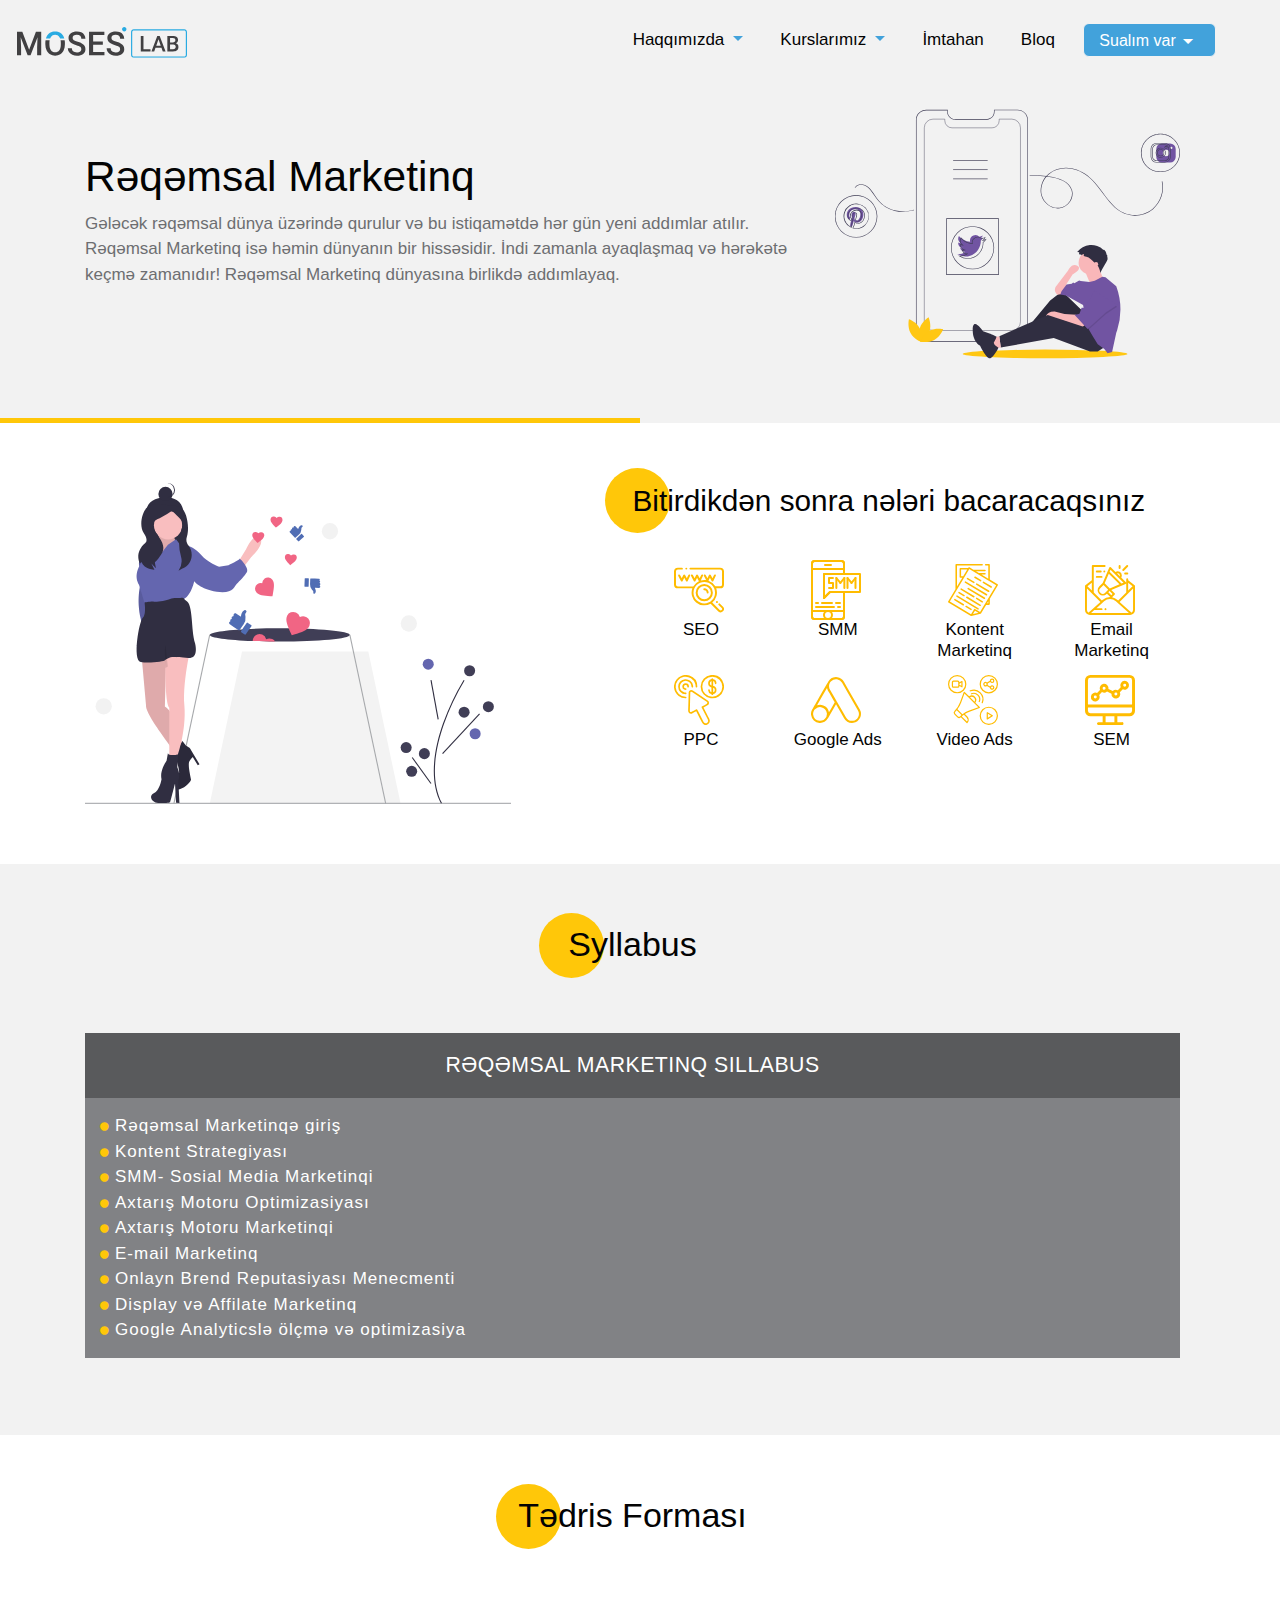
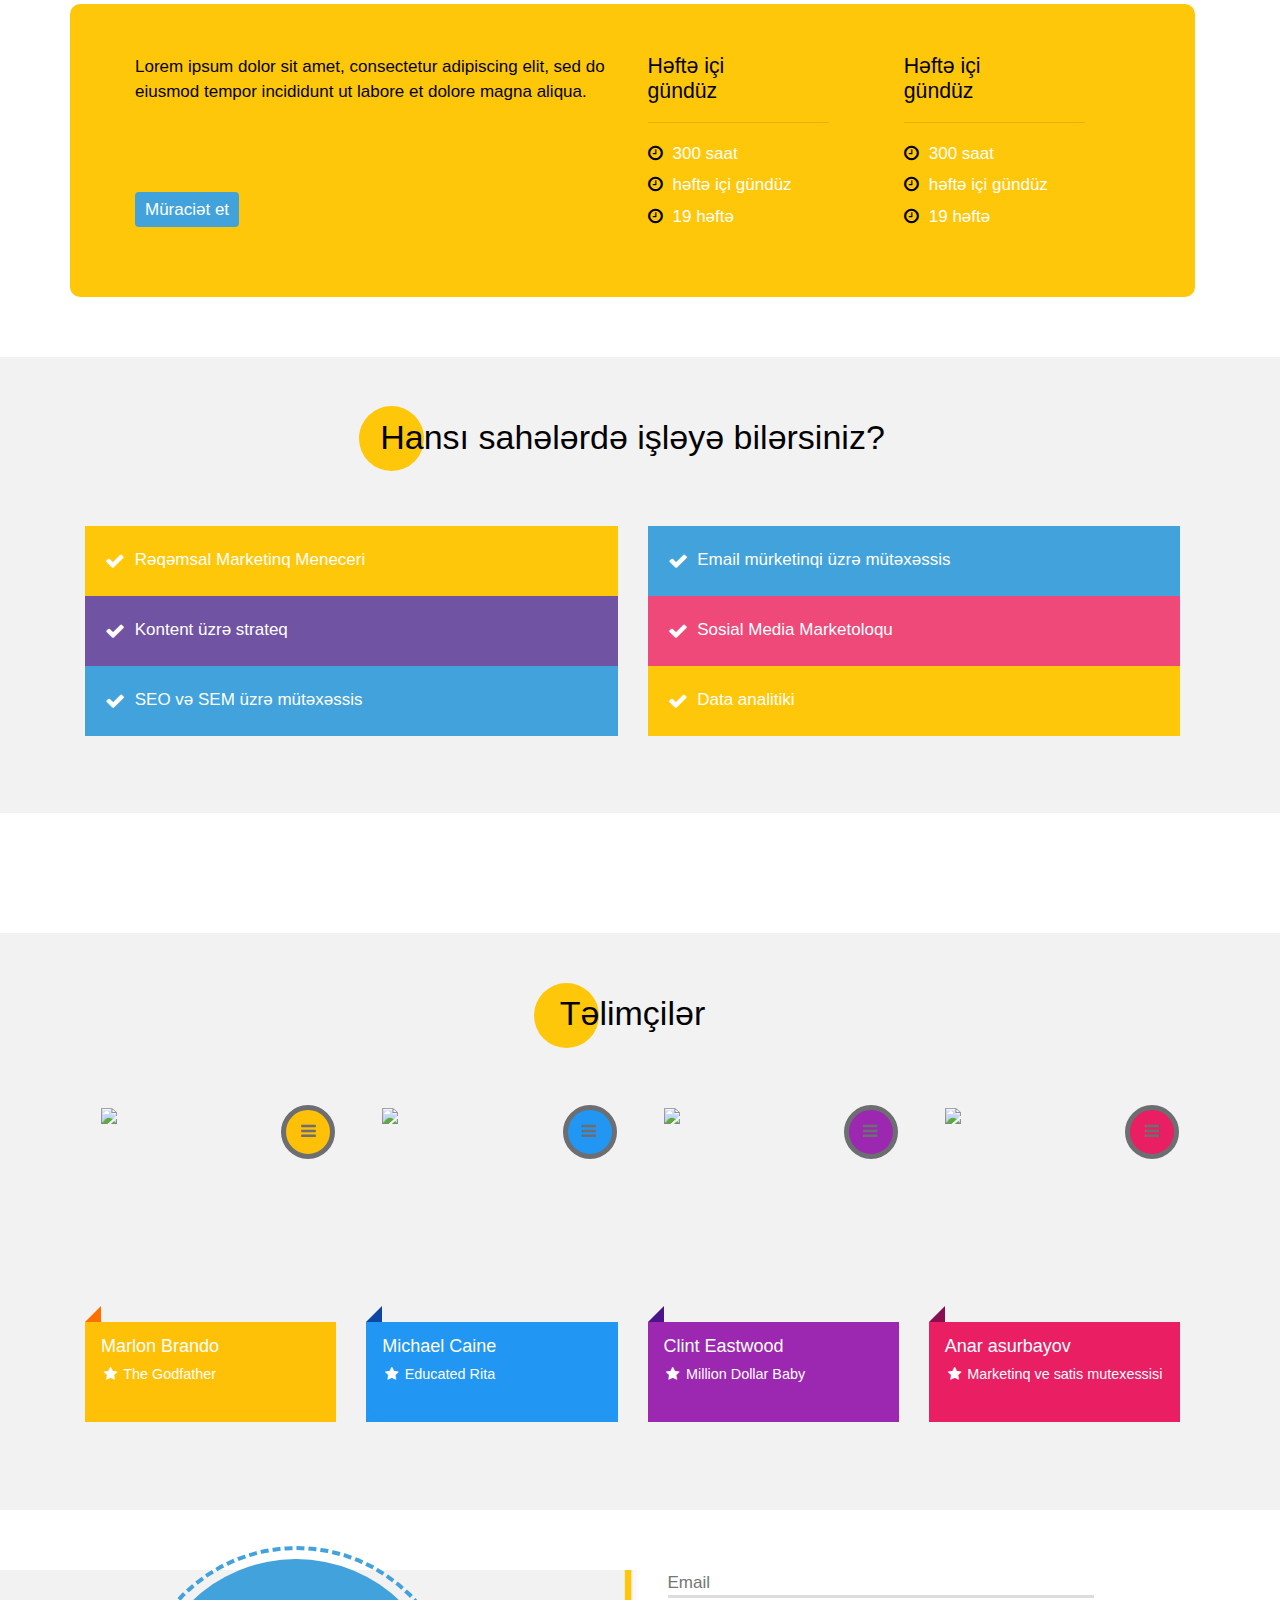
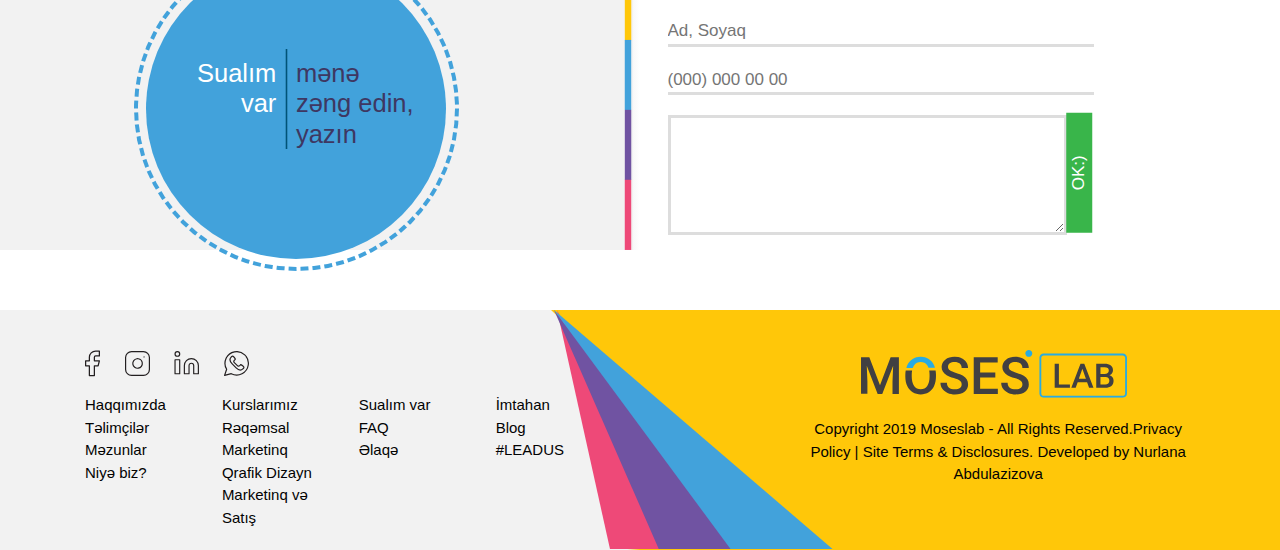
==== commit ec480853: "hgakgja" ====
--- a/digital-marketing-course.html
+++ b/digital-marketing-course.html
@@ -141,7 +141,7 @@
                 </div>
             </div>
             <div class="row">
-                <div class="col-md-12 col-sm-12 col-xs-12 syllabus-border">
+                <div class="col-md-12 col-sm-12 col-12 syllabus-border">
                     <ul class="accordion">
                         <li class="accordion-item open">
                             <h5 class="first-line">Rəqəmsal Marketinq sillabus</h5>
@@ -211,12 +211,12 @@
         <div class="container">
             <div class="row">
                 <div class="col-md-12 col-sm-12 col-12">
-                    <h2 class="head-index-course">Hansı sahələrdə işləyə bilərsiniz?</h2>
+                    <h2 class="head-index-course hansi-sahe">Hansı sahələrdə işləyə bilərsiniz?</h2>
                     <div class="work-place-circle"></div>
                 </div>
             </div>
             <div class="row">
-                <div class="col-md-6 col-sm-6 col-12 work-place">
+                <div class="col-md-6 col-sm-12 col-12 work-place">
                     <ul>
                         <li class="check-line-1">
                             Rəqəmsal Marketinq Meneceri
@@ -229,7 +229,7 @@
                         </li>
                     </ul>
                 </div>
-                <div class="col-md-6 col-sm-6 col-12 work-place">
+                <div class="col-md-6 col-sm-12 col-12 work-place">
                     <ul>
                         <li class="check-line-3">
                             Email mürketinqi üzrə mütəxəssis
--- a/resources/css/style.css
+++ b/resources/css/style.css
@@ -1646,6 +1646,7 @@
     width: 100%;
 }
 .apply{
+    margin-bottom: 20px;
     color: #fff;
     background-color: #42a2db;
     padding: 5px 10px;
@@ -1705,6 +1706,7 @@
 }
 .course-skill img{
     width: 50px;
+    height: 60px;
     margin-left: 33%;
     height: 50px;
 }
@@ -1715,6 +1717,7 @@
 }
 .course-skill-2 img{
     width: 50px;
+    height: 60px;
     margin-left: 25%;
 }
 .course-skill-2 h4{
--- a/resources/css/queriess.css
+++ b/resources/css/queriess.css
@@ -1,4 +1,4 @@
-@media screen and (max-width: 1199px) and (min-width: 1024px){
+@media screen and (max-width: 1199px) and (min-width: 992px){
     /*=====================================
       index page section 2
     =====================================*/
@@ -23,7 +23,8 @@
     /*=====================================
           index page tutor section
     =====================================*/
-    .circle-tutor-index{
+    .circle-tutor-index,
+    .circle-tutor-course{
         margin-left: 40%;
     }
     /*=====================================
@@ -72,86 +73,31 @@
     .tutor-box img{
         width: 156px;
     }
-}
-@media screen and (max-width: 1023px) and (min-width: 992px){
-    /*=====================================
-      index page section 2
-    =====================================*/
-    .part{
-        width: 19em;
-    }
-    .center h3{
-        margin-top: 0em;
-    }
-    .skew-text p{
-        margin: auto 50px auto 20px;
-    }
-    /*=====================================
-          index page courses section
-    =====================================*/
-    .circle-course-index{
-        margin-left: 38%;
-    }
-    .our-course{
-        margin: auto 1%
-    }
-    /*=====================================
-          index page tutor section
-    =====================================*/
-    .circle-tutor-index{
+    /*=====================================
+               courses pages
+    =====================================*/
+    .course-level{
+        width: 274px;
+        margin-left: 20%;
+    }
+    .course-item-head{
+        text-align: left;
+        font-size: 27px;
+    }
+    .course-skill img{
+        margin-left: 29.5%;
+    }
+    .course-skill-2 img{
+        margin-left: 20%;
+    }
+    .graphics-course-circle{
         margin-left: 40%;
     }
-    /*=====================================
-          index page student section
-    =====================================*/
-    .circle-student-index{
-        margin-left: 36.5%;
-    }
-    /*=====================================
-          index page blog section
-    =====================================*/
-    .circle-blog-index{
-        margin-left: 43.5%;
-    }
-    /*=====================================
-        index page contact us section
-    =====================================*/
-    #circle{
-        left: 11%;
-    }
-    .form-button{
-        right: 7%;
-        bottom: 23%;
-    }
-    /*=====================================
-                    footer
-    =====================================*/
-    .footer-links li a {
-        font-size: 14px;
-    }
-    .yellow-back:before{
-        left: 86.5%;
-    }
-    /*=====================================
-                about page
-    =====================================*/
-    .circle-about-story{
-        margin-left: 38%;
-    }
-    .circle-whyus-story{
-        margin-left: 39.5%;
-    }
-    .whyus-pic{
-        margin-top: 20%;
-    }
-     /*=====================================
-               tutor page
-    =====================================*/
-    .tutor-box img{
-        width: 156px;
-    }
-    .tutor-about p{
-        font-size: 17px;
+    .graphics-course-style-circle{
+        margin-left: 35%;
+    }
+    .work-place-circle{
+        margin-left: 20%;
     }
 }
 @media screen and (max-width: 991px) and (min-width: 768px){
@@ -203,7 +149,8 @@
     /*=====================================
           index page tutor section
     =====================================*/
-    .circle-tutor-index{
+    .circle-tutor-index,
+    .circle-tutor-course{
         margin-left: 36%;
     }
     /*=====================================
@@ -305,6 +252,45 @@
     .tutor-contact{
         margin-left: 35px;
     }
+    /*=====================================
+               courses pages
+    =====================================*/
+    .course-level{
+        width: 193px;
+        margin-left: 10%;
+    }
+    .course-item-head{
+        text-align: left;
+        font-size: 20px;
+    }
+    .course-skill img{
+        margin-left: 19.5%;
+    }
+    .course-skill-2 img{
+        margin-left: 3%;
+    }
+    .course-item-circle{
+        width: 55px;
+        height: 55px;
+    }
+    .graphics-course-circle{
+        margin-left: 36.5%;
+    }
+    .graphics-course-style-circle{
+        margin-left: 29.5%;
+    }
+    .course-time ul li{
+        font-size: 14px;
+    }
+    .work-place-circle{
+        margin-left: 9%;
+    }
+    .check-line-1, 
+    .check-line-2, 
+    .check-line-3, 
+    .check-line-4{
+        font-size: 12px;
+    }
 } 
 @media screen and (max-width: 767px) and (min-width: 576px){
     /*=====================================
@@ -336,7 +322,8 @@
     /*=====================================
           index page tutor section
     =====================================*/
-    .circle-tutor-index{
+    .circle-tutor-index,
+    .circle-tutor-course{
         margin-left: 30.5%;
     }
      /*=====================================
@@ -425,6 +412,56 @@
     .hideme p{
         padding: 0px;
     }
+    /*=====================================
+               courses pages
+    =====================================*/
+    .course-level{
+        width: 134px;
+        margin-left: 0%;
+    }
+    .course-icon{
+        width: 50px;
+    }
+    .course-icon2{
+        width: 65px;
+    }
+    .course-level span{
+        font-size: 19px;
+    }
+    .course-item-head{
+        text-align: left;
+        font-size: 15px;
+    }
+    .course-skill img{
+        margin-left: 15.5%;
+        width: 35px;
+    }
+    .course-skill h4{
+        font-size: 13px;
+    }
+    .course-skill-2 img{
+        margin-left: 3%;
+        width: 30px;
+    }
+    .course-skill-2 h4{
+        font-size: 12px;
+    }
+    .course-item-circle{
+        width: 45px;
+        height: 45px;
+    }
+    .graphics-course-circle{
+        margin-left: 32.5%;
+    }
+     .graphics-course-style-circle{
+        margin-left: 22%;
+    }
+    .work-place-circle{
+        margin-left: -4%;
+    }
+    .hansi-sahe{
+        font-size: 33px;
+    }
 }
 @media screen and (max-width: 575px) and (min-width: 500px){
     /*=====================================
@@ -450,7 +487,8 @@
     /*=====================================
           index page tutor section
     =====================================*/
-    .circle-tutor-index{
+    .circle-tutor-index,
+    .circle-tutor-course{
         margin-left: 29%;
     }
     /*=====================================
@@ -553,6 +591,42 @@
     .hideme p{
         padding: 0px;
     }
+    /*=====================================
+               courses pages
+    =====================================*/
+    .course-level{
+        margin-left: 0%;
+    }
+    .course-icon2{
+        margin-left: -3%;
+    }
+    .course-item-pic{
+        width: 100%;
+    }
+    .course-item-circle{
+        margin-left: 3%;
+        width: 55px;
+        height: 55px;
+    }
+    .course-item-head{
+        font-size: 20px;
+        margin-left: 8%;
+    }
+    .graphics-course-circle{
+        margin-left: 31%;
+    }
+     .graphics-course-style-circle{
+        margin-left: 21%;
+    }
+    .course-style-box{
+        margin-left: 0px;
+    }
+    .work-place-circle{
+        margin-left: -3%;
+    }
+    .hansi-sahe{
+        font-size: 29px;
+    }
 }
 @media screen and (max-width: 499px) and (min-width: 426px){
     /*=====================================
@@ -578,7 +652,8 @@
     /*=====================================
           index page tutor section
     =====================================*/
-    .circle-tutor-index{
+    .circle-tutor-index,
+    .circle-tutor-course{
         margin-left: 27.5%;
     }
     /*=====================================
@@ -685,6 +760,51 @@
         font-size: 13px;
         margin-top: -41px;
     }
+     /*=====================================
+               courses pages
+    =====================================*/
+    .course-level{
+        margin-left: 0%;
+    }
+    .course-icon2{
+        margin-left: -3%;
+    }
+    .course-item-pic{
+        width: 100%;
+    }
+    .course-item-circle{
+        margin-left: 3%;
+        width: 55px;
+        height: 55px;
+    }
+    .course-item-head{
+        font-size: 20px;
+        margin-left: 8%;
+    }
+    .course-skill h4,
+    .course-skill-2 h4{
+        font-size: 13px;
+    }
+    .course-skill img,
+    .course-skill-2 img{
+        width: 40px;
+    }
+    .graphics-course-circle{
+        margin-left: 29%;
+    }
+    .graphics-course-style-circle{
+        margin-left: 17%;
+    }
+    .course-style-box{
+        margin-left: 0px;
+    }
+      .work-place-circle{
+        display: none;
+    }
+    .hansi-sahe{
+        font-size: 25px;
+        margin-bottom: 30px;
+    }
 }
 @media screen and (max-width: 425px) and (min-width: 376px){
    /*=====================================
@@ -710,7 +830,8 @@
     /*=====================================
           index page tutor section
     =====================================*/
-    .circle-tutor-index{
+    .circle-tutor-index,
+    .circle-tutor-course{
         margin-left: 25%;
     }
     /*=====================================
@@ -828,6 +949,57 @@
         font-size: 13px;
         margin-top: -41px;
     }
+     /*=====================================
+               courses pages
+    =====================================*/
+    .course-level{
+        margin-left: 0%;
+    }
+    .course-icon2{
+        margin-left: -3%;
+    }
+    .course-item-pic{
+        width: 100%;
+    }
+    .course-item-circle{
+        margin-left: 3%;
+        width: 50px;
+        height: 50px;
+    }
+    .course-item-head{
+        font-size: 18px;
+        margin-left: 8%;
+    }
+    .course-skill h4,
+    .course-skill-2 h4{
+        font-size: 13px;
+    }
+    .course-skill img,
+    .course-skill-2 img{
+        width: 40px;
+    }
+    .course-skill img{
+        margin-left: 29%;
+    }
+    .course-skill-2 img{
+        margin-left: 17%;
+    }
+    .graphics-course-circle{
+        margin-left: 25%;
+    }
+    .graphics-course-style-circle{
+        margin-left: 13.5%;
+    }
+    .course-style-box{
+        margin-left: 0px;
+    }
+     .work-place-circle{
+        display: none;
+    }
+    .hansi-sahe{
+        font-size: 25px;
+        margin-bottom: 30px;
+    }
 }
 @media screen and (max-width: 375px){
    /*=====================================
@@ -853,7 +1025,8 @@
     /*=====================================
           index page tutor section
     =====================================*/
-    .circle-tutor-index{
+    .circle-tutor-index,
+    .circle-tutor-course{
         margin-left: 20%;
     }
     /*=====================================
@@ -978,6 +1151,66 @@
     .hideme p{
         font-size: 15px;
     }
+     /*=====================================
+               courses pages
+    =====================================*/
+    .course-level{
+        margin-left: 0%;
+    }
+    .course-icon2{
+        margin-left: -3%;
+    }
+    .course-item-pic{
+        width: 100%;
+    }
+    .course-item-circle{
+        margin-left: 3%;
+        width: 50px;
+        height: 50px;
+    }
+    .course-item-head{
+        font-size: 16px;
+        margin-left: 8%;
+    }
+    .course-skill h4,
+    .course-skill-2 h4{
+        font-size: 13px;
+    }
+    .course-skill img,
+    .course-skill-2 img{
+        width: 40px;
+    }
+    .course-skill img{
+        margin-left: 25%;
+    }
+    .course-skill-2 img{
+        margin-left: 13%;
+    }
+    .graphics-course-circle{
+        margin-left: 23%;
+    }
+    .accordion-item h5{
+        font-size: 15px;
+    }
+    .accordion-item h5::before{
+        left: 20px;
+    }
+    .course-style-box{
+        margin-left: 0px;
+    }
+    .graphics-course-style-circle{
+        margin-left: 8%;
+    }
+    .course-style-box{
+        margin-left: 0px;
+    }
+     .work-place-circle{
+        display: none;
+    }
+    .hansi-sahe{
+        font-size: 25px;
+        margin-bottom: 30px;
+    }
 }
 @media screen and (max-width: 360px) and (min-width: 341px){
      /*=====================================
@@ -1003,7 +1236,8 @@
     /*=====================================
           index page tutor section
     =====================================*/
-    .circle-tutor-index{
+    .circle-tutor-index,
+    .circle-tutor-course{
         margin-left: 20%;
     }
     /*=====================================
@@ -1027,8 +1261,23 @@
      .circle-whyus-story{
         margin-left: 19%;
     }
+    /*=====================================
+                tutor page
+    =====================================*/
     .tutor-contact{
         display: none;
+    }
+    .join-group{
+        margin-top: 0px;
+    }
+    .graphics-course-circle{
+        margin-left: 21%;
+    }
+    .graphics-course-style-circle{
+        margin-left: 6%;
+    }
+    .course-style-box{
+        margin-left: 0px;
     }
 }
 @media screen and (max-width: 340px) and (min-width: 320px){
@@ -1055,7 +1304,8 @@
     /*=====================================
           index page tutor section
     =====================================*/
-    .circle-tutor-index{
+    .circle-tutor-index,
+    .circle-tutor-course{
         margin-left: 18%;
     }
     /*=====================================
@@ -1082,4 +1332,31 @@
     .tutor-contact{
         display: none;
     }
+      /*=====================================
+                tutor page
+    =====================================*/
+    .tutor-contact{
+        display: none;
+    }
+    .join-group{
+        margin-top: 0px;
+    }
+    /*=====================================
+                courses pages
+    =====================================*/
+     .course-skill img{
+        margin-left: 19%;
+    }
+    .course-skill-2 img{
+        margin-left: 8%;
+    }
+    .graphics-course-circle{
+        margin-left: 19%;
+    }
+    .graphics-course-style-circle{
+        margin-left: 3%;
+    }
+    .course-style-box{
+        margin-left: 0px;
+    }
 } 
